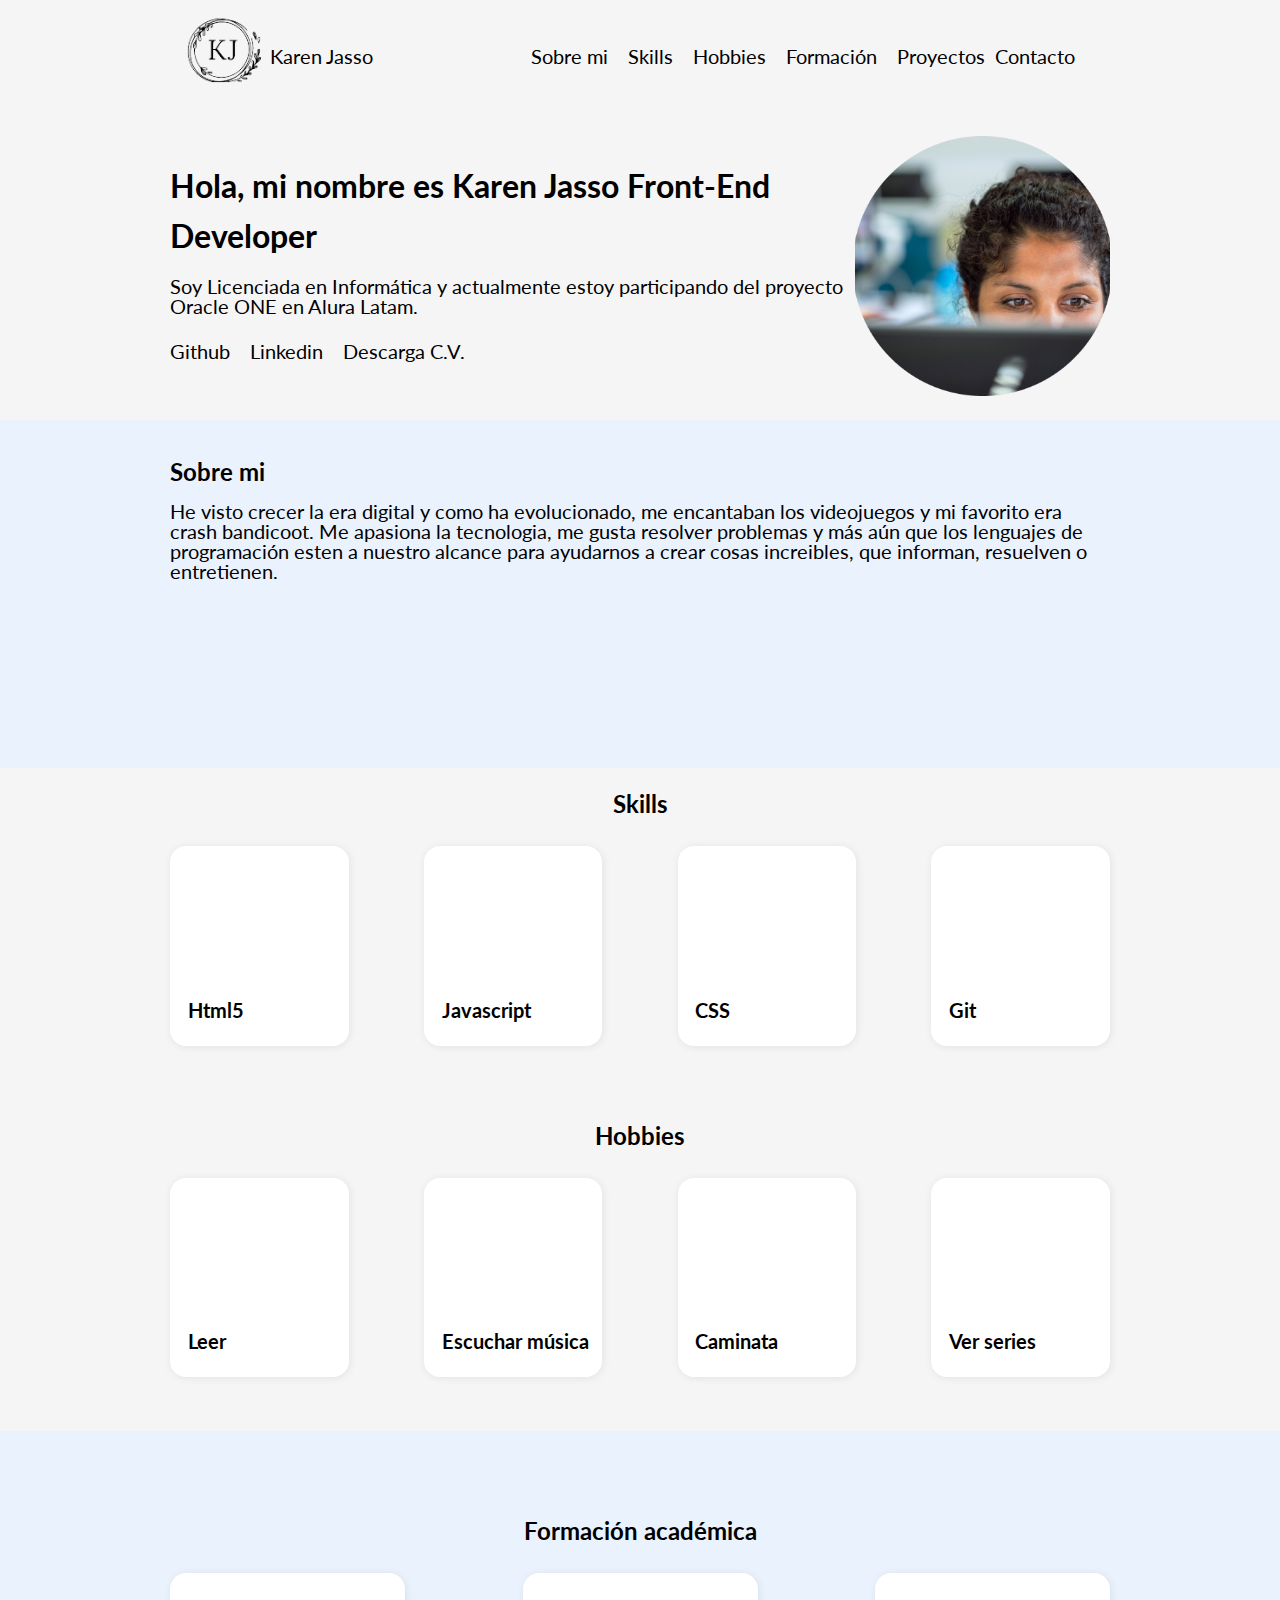
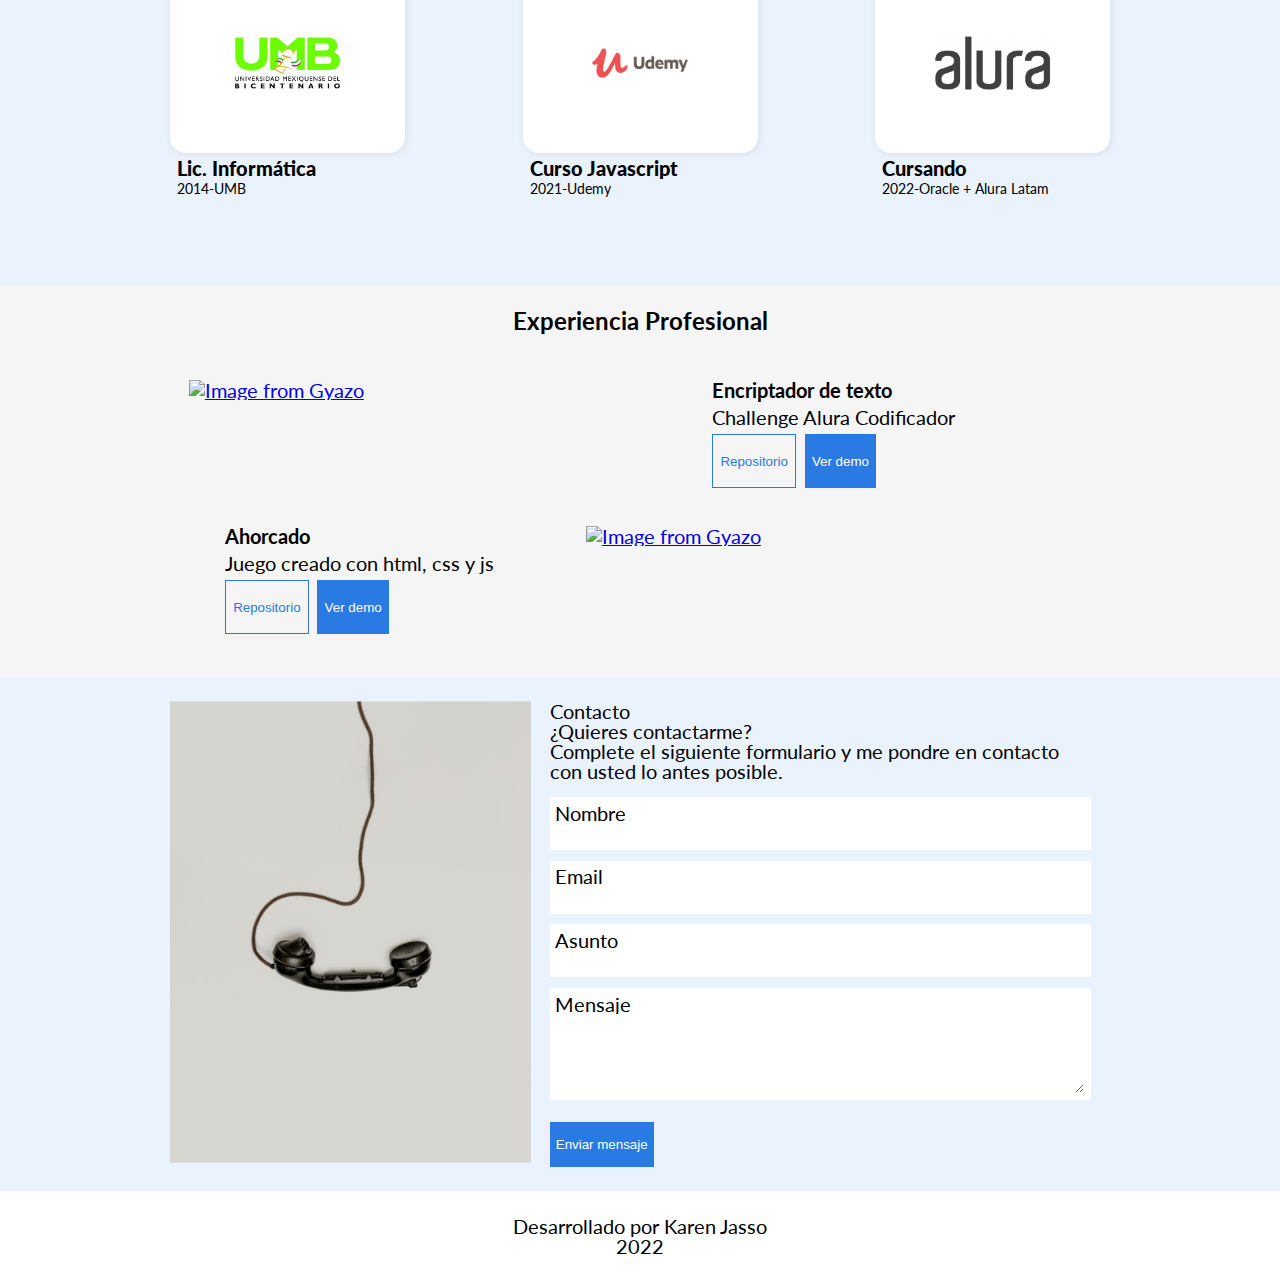
==== index.html @ 05b57086 "bug en menu responsive" ====
<!DOCTYPE html>
<html lang="en">
<head>
    <meta charset="UTF-8">
    <meta http-equiv="X-UA-Compatible" content="IE=edge">
    <meta name="viewport" content="width=device-width, initial-scale=1.0">
    <title>Portafolio Karen Jasso</title>
    <link href="./assets/css/reset.css" rel="stylesheet" />
    <link href="./assets/css/styles.css" rel="stylesheet" />
    <link href="./assets/css/header/header.css" rel="stylesheet" />
    <link href="./assets/css/header/header-nav.css" rel="stylesheet" />
    <link href="./assets/css/section-inicio/section-inicio.css" rel="stylesheet" />
    <link href="./assets/css/section-inicio/redesSociales.css" rel="stylesheet" />
    <link href="./assets/css/section-inicio/inicio-fotoPerfil.css" rel="stylesheet" />
    <link href="./assets/css/section-sobreMi/sobremi.css" rel="stylesheet" />
    <link href="./assets/css/section-skills/section-skills.css" rel="stylesheet" />
    <link href="./assets/css/section-skills/lista-skills.css" rel="stylesheet" />
    <link href="./assets/css/section-hobbies/section-hobbies.css" rel="stylesheet" />
    <link href="./assets/css/section-hobbies/lista-hobbies.css" rel="stylesheet" />
    <link href="./assets/css/section-formacion/section-formacion.css" rel="stylesheet" />
    <link href="./assets/css/section-formacion/lista-formaciones.css" rel="stylesheet" />
    <link href="./assets/css/section-proyectos/section-proyectos.css" rel="stylesheet" />
    <link href="./assets/css/section-proyectos/lista-proyectos.css" rel="stylesheet" />
    <link href="./assets/css/section-contacto/section-contacto.css" rel="stylesheet" />
    <link href="./assets/css/section-contacto/contacto-formulario.css" rel="stylesheet" />
    <link href="./assets/css/footer/footer.css" rel="stylesheet" />

    <link rel="preconnect" href="https://fonts.googleapis.com">
    <link rel="preconnect" href="https://fonts.gstatic.com" crossorigin>
    <link href="https://fonts.googleapis.com/css2?family=Lato:wght@300&display=swap" rel="stylesheet">
    <script src="https://kit.fontawesome.com/9824ba3b86.js" crossorigin="anonymous"></script>
</head>
<body>
    <header>
      <div class="section-header alineacion">
        <div class="grupo-logo">
          <div class="imagen-logo"></div>
          <h1>Karen Jasso</h1>
        </div>
        <button class="nav-toggle">
          <i class="fa-solid fa-bars"></i>
        </button>
        <nav class="nav-inicio">
            <ul class="ul-inicio">
                <li class="nav-inicio-li"><a class="enlaces" href="#sobre-mi">Sobre mi</a></li>
                <li class="nav-inicio-li"><a class="enlaces" href="#skills">Skills</a></li>
                <li class="nav-inicio-li"><a class="enlaces" href="#hobbies">Hobbies</a></li>
                <li class="nav-inicio-li"><a class="enlaces" href="#formacion">Formación</a></li>
                <li class="nav-inicio-li"><a class="enlaces" href="#proyectos">Proyectos</a></li>
                <li><a class="enlaces" href="#contacto">Contacto</a></li>     
            </ul>
        </nav>
      </div>
    </header>
    

    <main>
        <section class="section-inicio">
              <div id="inicio" class="alineacion">
               <div class="inicio-redes">
                  <h1 class="titulo-inicio">Hola, mi nombre es Karen Jasso Front-End Developer</h1>
                  <p>Soy Licenciada en Informática y actualmente estoy participando
                      del proyecto Oracle ONE en Alura Latam.
                  </p>
                  <ul class="lista-redes">
                    <li><a href="">Github</a>
                      <i class="fa-solid fa-square-arrow-up-right"></i>
                    </li>
                    <li><a href="">Linkedin</a>
                      <i class="fa-solid fa-square-arrow-up-right"></i>
                    </li>
                    <li><a href="">Descarga C.V.</a>
                      <i class="fa-solid fa-square-arrow-up-right"></i>
                    </li>
                  </ul>
               </div>
               <div class="foto-perfil"></div>
              </div>
        </section>
        

        <section class="section-sobremi">
          <div id="sobre-mi" class="alineacion">
              <h2 class="titulo-sobre__mi">Sobre mi</h2>
              <p>He visto crecer la era digital y como ha evolucionado, me encantaban los videojuegos y
              mi favorito era crash bandicoot. Me apasiona la tecnologia, me gusta resolver problemas
              y más aún que los lenguajes de programación esten a nuestro alcance para ayudarnos a crear 
              cosas increibles, que informan, resuelven o entretienen.
              </p>
          </div>
        </section>

        
          <section class="section-skills">
            <div id="skills" class="alineacion">
              <h2 class="titulo-skills">Skills</h2>
              <div class="lista-skills">
                    <div class="elementos-skills">
                      <i class="fa-brands fa-html5"></i>
                      <p>Html5</p> 
                    </div>
                    <div class="elementos-skills">
                      <i class="fa-brands fa-js-square"></i>
                      <p>Javascript</p> 
                    </div>
                    <div class="elementos-skills">
                      <i class="fa-brands fa-css3-alt"></i>
                      <p>CSS</p> 
                    </div>
                    <div class="elementos-skills">
                      <i class="fa-brands fa-git-alt"></i>
                      <p>Git</p> 
                    </div>
              </div>
            </div>
          </section>
        

        <section class="section-hobbies">
          <div id="hobbies" class="alineacion">
              <h2 class="titulo-hobbies">Hobbies</h2>
              <div class="lista-hobbies">
                    <div class="elementos-hobbies"> 
                      <i class="fa-solid fa-book-open-reader"></i>
                      <p>Leer</p> 
                    </div> 
                    <div class="elementos-hobbies"> 
                      <i class="fa-solid fa-headphones"></i>
                      <p>Escuchar música</p> 
                    </div> 
                    <div class="elementos-hobbies"> 
                      <i class="fa-solid fa-person-walking"></i>
                      <p>Caminata</p> 
                    </div> 
                    <div class="elementos-hobbies"> 
                      <i class="fa-solid fa-tv"></i>
                      <p>Ver series</p> 
                  </div> 
              </div>
          </div>
        </section>

        <section class="section-formacion">
            <div id="formacion" class="alineacion">
              <h2 class="titulo-formacion">Formación académica</h2>
                <div class="lista-formaciones">
                  <div class="contenedor-formaciones">
                    <div class="items-formaciones">
                      <img src="./assets/img/formaciones/umb.jpg" alt="escuela">
                    </div>
                    <div class="descripcion-formaciones">
                      <h4>Lic. Informática</h4>
                      <p>2014-UMB</p>
                    </div>
                  </div>
                  <div class="contenedor-formaciones">
                    <div class="items-formaciones">
                      <img src="./assets/img/formaciones/udemy.png" alt="curso">
                    </div>
                    <div class="descripcion-formaciones">
                      <h4>Curso Javascript</h4>
                      <p>2021-Udemy</p>
                    </div>
                  </div>
                  <div class="contenedor-formaciones">
                    <div class="items-formaciones">
                      <img src="./assets/img/formaciones/alura.png" alt="alura">
                    </div> 
                    <div class="descripcion-formaciones">
                      <h4>Cursando </h4>
                      <p>2022-Oracle + Alura Latam</p>
                    </div> 
                  </div>
                </div>
        </section>

      <section class="section-proyectos"> 
        <div id="proyectos" class="alineacion">
          <h2 class="titulo-proyectos">Experiencia Profesional</h2>
          <div class="lista-proyectos">
            <div class="proyecto">
              <a href="https://gyazo.com/aa26235454ebdd24e34de3d1b3062189"><img src="https://i.gyazo.com/aa26235454ebdd24e34de3d1b3062189.gif" alt="Image from Gyazo"/></a>
            </div>
            <div class="proyecto-informacion">
              <h4>Encriptador de texto</h4>
              <p>Challenge Alura Codificador</p>
              <div class="buttons-proyecto">
                <a href="https://github.com/akaren29/encriptador" target="_blank"><button id="repositorio">Repositorio</button> </a>
                <a href="https://akaren29.github.io/encriptador/" target="_blank"><button id="demo">Ver demo</button> </a>
              </div>
            </div>
          </div>
          <div class="lista-proyectos proyecto-2">
            <div class="proyecto">
              <a href="https://gyazo.com/a09843b9b20542a6fd3fcd8ba8fe5a71"><img src="https://i.gyazo.com/a09843b9b20542a6fd3fcd8ba8fe5a71.gif" alt="Image from Gyazo"/></a>
            </div>
            <div class="proyecto-informacion proyecto-informacion-2">
              <h4>Ahorcado</h4>
              <p>Juego creado con html, css y js</p>
              <div class="buttons-proyecto">
                <a href="https://github.com/akaren29/ahorcado" target="_blank"><button id="repositorio">Repositorio</button> </a>
                <a href="https://akaren29.github.io/ahorcado/" target="_blank"><button id="demo">Ver demo</button> </a>
              </div>
            </div>
          </div>
        </div>
      </section>
      
      <section class="section-contacto"> 
        <div id="contacto" class="alineacion">
          <div class="contacto-imagen">
            <img src="./assets/img/contacto.png" alt="imagen-contacto">
          </div>
          <div class="contacto-info">
            <h2 class="titulo-secundario">Contacto</h2>
            <p>¿Quieres contactarme?</p>
            <p>Complete el siguiente formulario y me pondre en contacto con usted lo antes posible.</p>
            <form action="">
              <div class="form-inputs">
                <label for="nombre">Nombre</label>
                <input type="text" id="nombre" class="input-padron" required>
              </div>
              
              <div class="form-inputs">
                <label for="email">Email</label>
                <input type="email" id="email" class="input-padron" required>
              </div>

              <div class="form-inputs">
                <label for="asunto">Asunto</label>
              <input type="text" id="asunto" class="input-padron" required>
              </div>

              <div class="form-inputs">
                <label for="mensaje">Mensaje</label>
              <textarea cols="65" rows="5" id="mensaje" class="input-padron" required></textarea>
              </div>

              <input type="submit" value="Enviar mensaje" class="btn-enviar">
            </form>
          </div>
        </div>
      </section>
    </main>

    <footer>
        <p>Desarrollado por Karen Jasso</p>
        <p>2022</p>
    </footer>
    <script src="script.js"></script>
</body>
</html>
---- assets/css/styles.css ----
body {
  font-family: "Lato", sans-serif;
  font-size: 20px;
}

/*tamaño de layout*/

.alineacion {
  max-width: 940px;
  margin: 0 auto;
  padding: 24px;
}

/*Media tablet*/

@media (max-width: 768px) {
  .alineacion {
    width: auto;
    padding: 30px;
  }
}

/*Media Mobile*/
@media only screen and (min-device-width: 320px) and (max-device-width: 480px) {
  .alineacion {
    padding: 15px;
  }
}
---- assets/css/header/header.css ----
header {
  background: #f5f5f5;
}

.section-header {
  align-items: center;
  background: #f5f5f5;
  display: flex;
  height: 64px;
  justify-content: space-between;
  margin: 0 auto;
}

.grupo-logo {
  width: 25%;
  display: flex;
  align-items: center;
}

.imagen-logo {
  background: url("../../img/logo.png") no-repeat center / cover;
  margin-left: 6%;
  height: 80px;
  width: 86px;
}

@media (max-width: 768px) {
  .section-header {
    width: auto;
    padding: 20px;
  }
  .grupo-logo {
    width: 30%;
  }
}

@media only screen and (min-device-width: 320px) and (max-device-width: 480px) {
  .section-header {
    padding: 20px;
  }
  .grupo-logo {
    width: 37%;
  }
  .imagen-logo {
    width: 100px;
    height: 51px;
    margin-left: 2%;
  }
  .section-header h1 {
    margin-left: 5%;
  }
}
---- assets/css/header/header-nav.css ----
.nav-inicio {
  display: flex;
}
.nav-toggle {
  background: none;
  border: none;
  cursor: pointer;
  font-size: 25px;
  display: none;
}
.ul-inicio {
  display: flex;
  margin-right: 35px;
}
.nav-inicio a {
  text-decoration: none;
  color: black;
}
.nav-inicio-li {
  margin: 0 10px;
}

@media (max-width: 768px) {
  .ul-inicio {
    flex-direction: column;
    align-items: center;
    background-color: #f5f5f5;
    position: fixed;
    top: 100px;
    width: 100%;
    height: calc(100% - 60px);
    overflow-y: auto;
    left: 100%;
    transition: left 0.3s;
    z-index: 1000;
  }

  .nav-toggle {
    display: block;
    margin-left: 53%;
  }
  .nav-inicio-li {
    padding: 20px 0;
  }
  .nav-menu_visible {
    left: 0;
  }
}
---- assets/css/section-inicio/section-inicio.css ----
.section-inicio,
#inicio {
  background: #f5f5f5;
}

#inicio {
  display: flex;
  align-items: center;
  justify-content: space-around;
}

.titulo-inicio {
  margin: 15px 0;
  line-height: 50px;
  font-size: 2rem;
}

#inicio h1 {
  font-size: 2rem;
  font-weight: bold;
}

#inicio > p {
  margin: 25px 0;
  font-size: 22px;
}

@media (max-width: 768px) {
  #inicio .titulo-inicio {
    font-size: 26px;
  }
}

@media only screen and (min-device-width: 320px) and (max-device-width: 480px) {
  #inicio {
    flex-direction: column-reverse;
    align-items: flex-start;
  }
  #inicio h1 {
    font-size: 1rem;
    line-height: 26px;
  }
}
---- assets/css/section-inicio/redesSociales.css ----
.lista-redes {
  display: flex;
  margin: 25px 0;
}

.lista-redes li:first-child {
  margin-left: 0;
}
.lista-redes li {
  margin-left: 20px;
}
.lista-redes li a {
  text-decoration: none;
  color: black;
}

@media only screen and (min-device-width: 320px) and (max-device-width: 480px) {
  #inicio ul li {
    display: flex;
    justify-content: center;
    margin-left: 3px;
  }
}
---- assets/css/section-inicio/inicio-fotoPerfil.css ----
.foto-perfil {
  background: url("../../img/foto-perfil.png") no-repeat center / cover;
  width: 345px;
  height: 260px;
}

@media (max-width: 768px) {
  .foto-perfil {
    width: 39%;
    height: 12vh;
  }
}

@media only screen and (min-device-width: 320px) and (max-device-width: 480px) {
  .foto-perfil {
    width: 98px;
    height: 98px;
  }
}
---- assets/css/section-sobreMi/sobremi.css ----
.section-sobremi {
  background-color: #eaf2fd;
}

#sobre-mi {
  height: 300px;
}

.titulo-sobre__mi {
  font-weight: bold;
  font-size: 1.5rem;
  line-height: 38px;
  margin: 1% 0;
}

@media only screen and (min-device-width: 320px) and (max-device-width: 480px) {
  .lista-redes {
    margin: 25px 0;
    display: flex;
    font-size: 0.7rem;
  }
}
---- assets/css/section-skills/section-skills.css ----
.section-skills {
  background: #f5f5f5;
}

.titulo-skills {
  text-align: center;
  font-weight: bold;
  font-size: 1.5rem;
}
---- assets/css/section-skills/lista-skills.css ----
.lista-skills {
  display: flex;
  justify-content: space-between;
  flex-wrap: wrap;
  padding: 30px 0 30px 0;
}

.elementos-skills {
  padding: 2%;
  width: 15%;
  height: 18vh;
  background-color: white;
  position: relative;
  display: flex;
  border-radius: 16px;
  box-shadow: 1px 1px 8px 0px rgb(0 0 0 / 8%);
}

.elementos-skills > i {
  font-size: 40px;
  color: #2a7ae4;
  position: absolute;
  top: 45%;
  left: 10%;
}

.elementos-skills > p {
  font-weight: bold;
  position: absolute;
  top: 70%;
  left: 10%;
  margin-top: 14px;
}

@media (max-width: 768px) {
  .lista-skills {
    width: auto;
  }
  .elementos-skills {
    height: 13vh;
  }
}

@media only screen and (min-device-width: 320px) and (max-device-width: 480px) {
  .lista-skills {
    justify-content: space-around;
  }
  .elementos-skills {
    width: 40%;
    margin-bottom: 6%;
  }
}
---- assets/css/section-hobbies/section-hobbies.css ----
.section-hobbies {
  background: #f5f5f5;
}

.titulo-hobbies {
  text-align: center;
  font-weight: bold;
  font-size: 1.5rem;
}
---- assets/css/section-hobbies/lista-hobbies.css ----
.lista-hobbies {
  display: flex;
  justify-content: space-between;
  flex-wrap: wrap;
  padding: 30px 0 30px 0;
}

.elementos-hobbies {
  padding: 2%;
  width: 15%;
  height: 18vh;
  background-color: white;
  position: relative;
  display: flex;
  border-radius: 16px;
  box-shadow: 1px 1px 8px 0px rgb(0 0 0 / 8%);
}

.elementos-hobbies > i {
  font-size: 40px;
  color: #2a7ae4;
  position: absolute;
  top: 45%;
  left: 10%;
}

.elementos-hobbies > p {
  font-weight: bold;
  position: absolute;
  top: 70%;
  left: 10%;
  margin-top: 14px;
}

@media (max-width: 768px) {
  .lista-hobbies {
    width: auto;
  }
  .elementos-hobbies {
    height: 13vh;
  }
}

@media only screen and (min-device-width: 320px) and (max-device-width: 480px) {
  .lista-hobbies {
    justify-content: space-around;
  }
  .elementos-hobbies {
    width: 40%;
    margin-bottom: 6%;
  }
}
---- assets/css/section-formacion/section-formacion.css ----
.section-formacion {
  background-color: #eaf2fd;
  padding: 64px 0;
}

#formacion {
  height: auto;
}

.titulo-formacion {
  text-align: center;
  font-weight: bold;
  font-size: 1.5rem;
}
---- assets/css/section-formacion/lista-formaciones.css ----
.lista-formaciones {
  display: flex;
  justify-content: space-between;
  flex-wrap: wrap;
  padding: 30px 0 0 0;
}

.contenedor-formaciones {
  width: 25%;
  height: auto;
}

.items-formaciones {
  display: flex;
  width: 100%;
  height: 20vh;
  background-color: white;
  border-radius: 16px;
  box-shadow: 1px 1px 8px 0px rgb(0 0 0 / 8%);
}

.items-formaciones > img {
  width: 50%;
  margin: 0 auto;
  object-fit: contain;
  top: 50%;
}

.descripcion-formaciones {
  margin-left: 3%;
}

.descripcion-formaciones h4 {
  font-weight: 900;
  margin-top: 2%;
}

.descripcion-formaciones p {
  font-size: 0.9rem;
  margin-top: 2%;
}

@media (max-width: 768px) {
  .lista-formaciones,
  .descripcion-formaciones {
    width: auto;
  }

  .items-formaciones {
    height: 13vh;
  }
}

@media only screen and (min-device-width: 320px) and (max-device-width: 480px) {
  .lista-formaciones {
    justify-content: center;
    padding: 0 2%;
  }
  .contenedor-formaciones {
    width: 100%;
    margin-top: 7%;
  }
}
---- assets/css/section-proyectos/section-proyectos.css ----
.section-proyectos {
  background: #f5f5f5;
}

.titulo-proyectos {
  font-weight: bold;
  font-size: 1.5rem;
  margin-bottom: 3%;
  text-align: center;
}
---- assets/css/section-proyectos/lista-proyectos.css ----
.lista-proyectos {
  display: flex;
  flex-wrap: wrap;
  padding: 2%;
}

.proyecto {
  width: 56%;
}

.proyecto a > img {
  width: 100%;
}

.proyecto-informacion {
  width: 40%;
  display: flex;
  flex-direction: column;
  justify-content: center;
  margin-left: 2%;
}
.proyecto-informacion h4 {
  font-weight: bold;
}
.proyecto-informacion p {
  margin: 2% 0;
}

.proyecto-informacion button {
  display: inline;
  padding: 2%;
  width: auto;
  height: 6vh;
  color: white;
  background-color: #2a7ae4;
  border: none;
  cursor: pointer;
}
.proyecto-informacion a {
  text-decoration: none;
}
.proyecto-informacion #repositorio {
  margin-right: 1%;
  color: #2a7ae4;
  border: 1px solid #2a7ae4;
  background-color: #f5f5f5;
}
.proyecto-2 {
  flex-direction: row-reverse;
}

@media (max-width: 768px) {
  .proyecto {
    width: 100%;
  }
  .proyecto-informacion {
    margin: 2% 0;
  }
  .buttons-proyecto {
    margin-top: 2%;
  }
  .buttons-proyecto button {
    height: auto;
    width: 40%;
  }
  .buttons-proyecto #repositorio {
    margin-right: 3%;
    height: auto;
  }
  .proyecto-informacion-2 {
    margin-right: 60%;
  }
}

@media only screen and (min-device-width: 320px) and (max-device-width: 480px) {
  .lista-proyectos {
    margin-bottom: 2%;
  }
  .proyecto-informacion {
    width: 80%;
  }
  .buttons-proyecto {
    width: 100%;
  }
  .buttons-proyecto button {
    width: auto;
  }
  .proyecto-informacion-2 {
    margin-right: 18%;
  }
}
---- assets/css/section-contacto/section-contacto.css ----
.section-contacto {
  background-color: #eaf2fd;
}

#contacto {
  display: flex;
}

.contacto-imagen {
  width: 40%;
}

.contacto-imagen img {
  width: 100%;
  height: auto;
}

@media (max-width: 768px) {
  .contacto-imagen {
    display: none;
  }
}
---- assets/css/section-contacto/contacto-formulario.css ----
.contacto-info {
  width: 60%;
  padding: 0 2%;
}
form {
  margin-top: 3%;
}
.form-inputs {
  background-color: #ffffff;
  margin-bottom: 2%;
  padding: 1%;
}
form label {
  display: block;
}
form input {
  border: none;
  width: 100%;
}
.form-inputs textarea {
  width: 99%;
  border: none;
}

.btn-enviar {
  width: auto;
  height: 5vh;
  background-color: #2a7ae4;
  color: white;
  margin-top: 2%;
}

@media (max-width: 768px) {
  .contacto-info {
    width: 100%;
  }

  .btn-enviar {
    height: 3vh;
  }
}
---- assets/css/footer/footer.css ----
footer {
  text-align: center;
  padding: 2%;
}
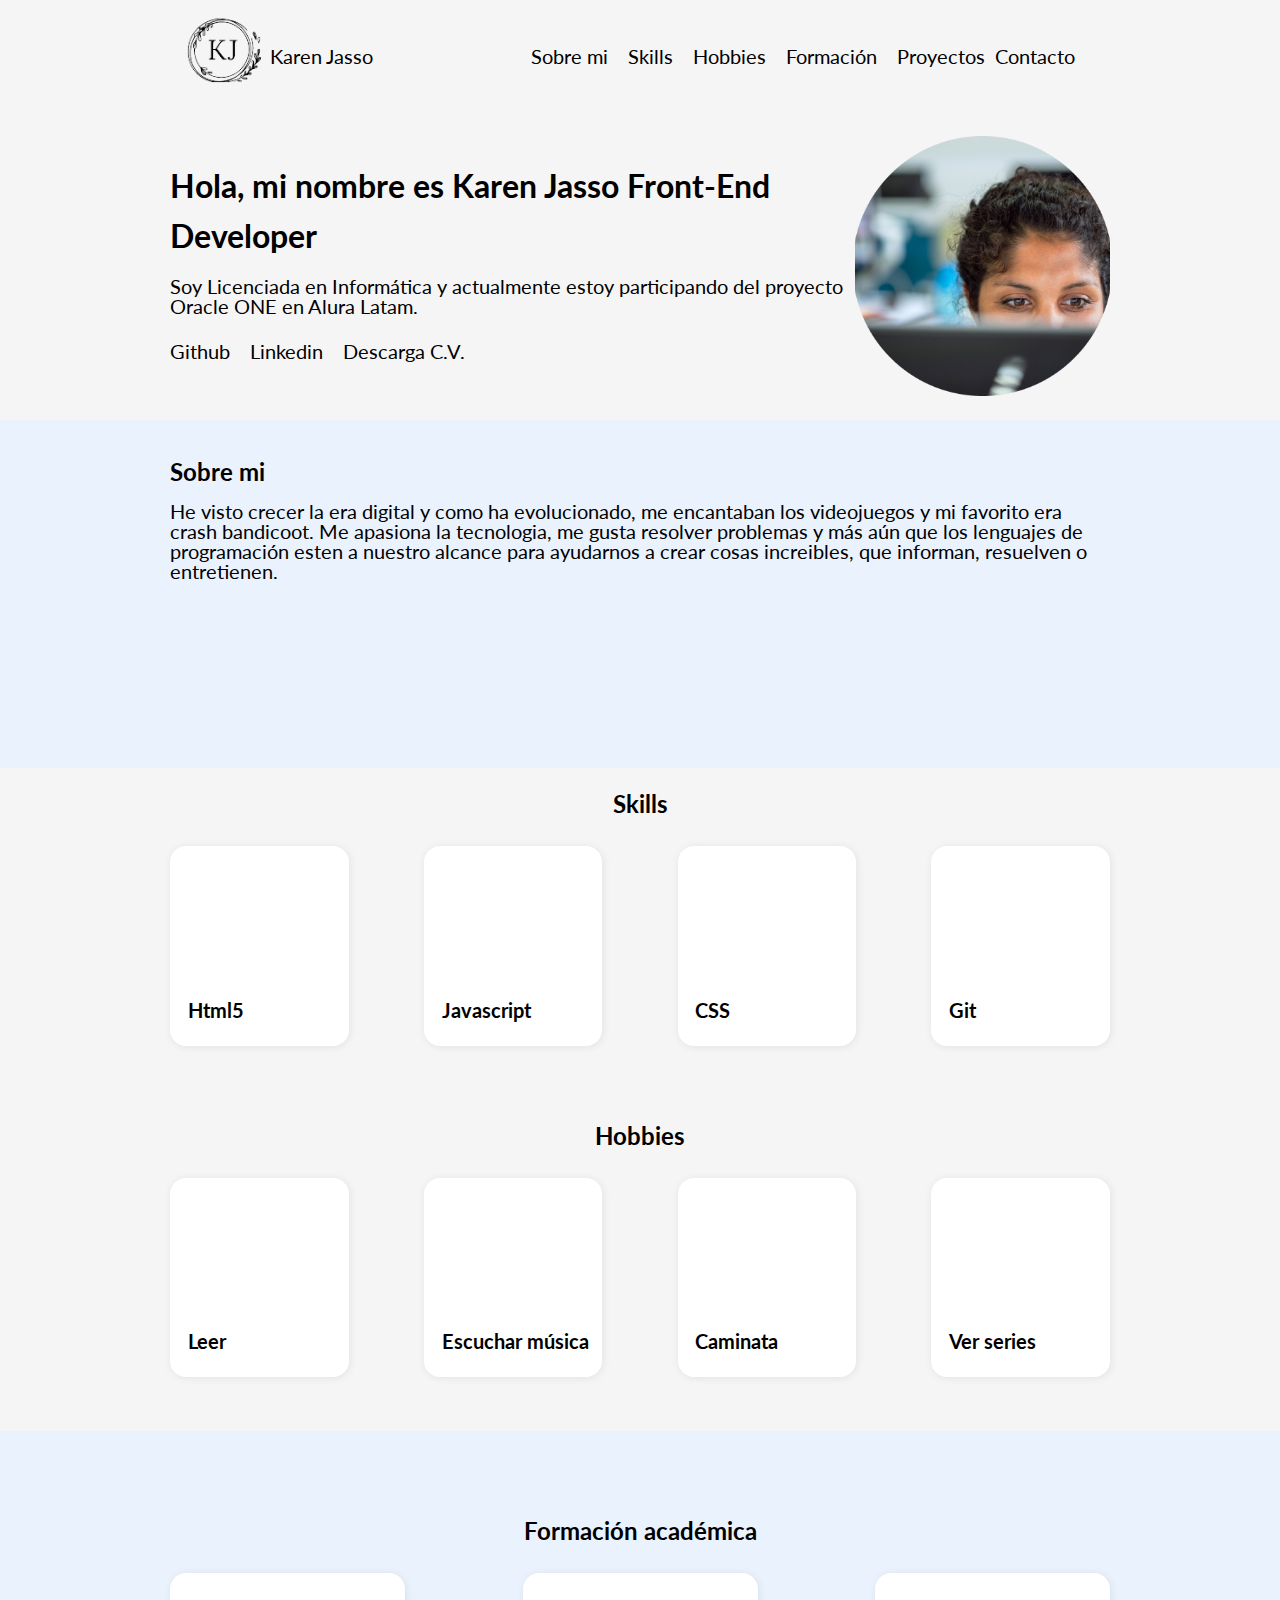
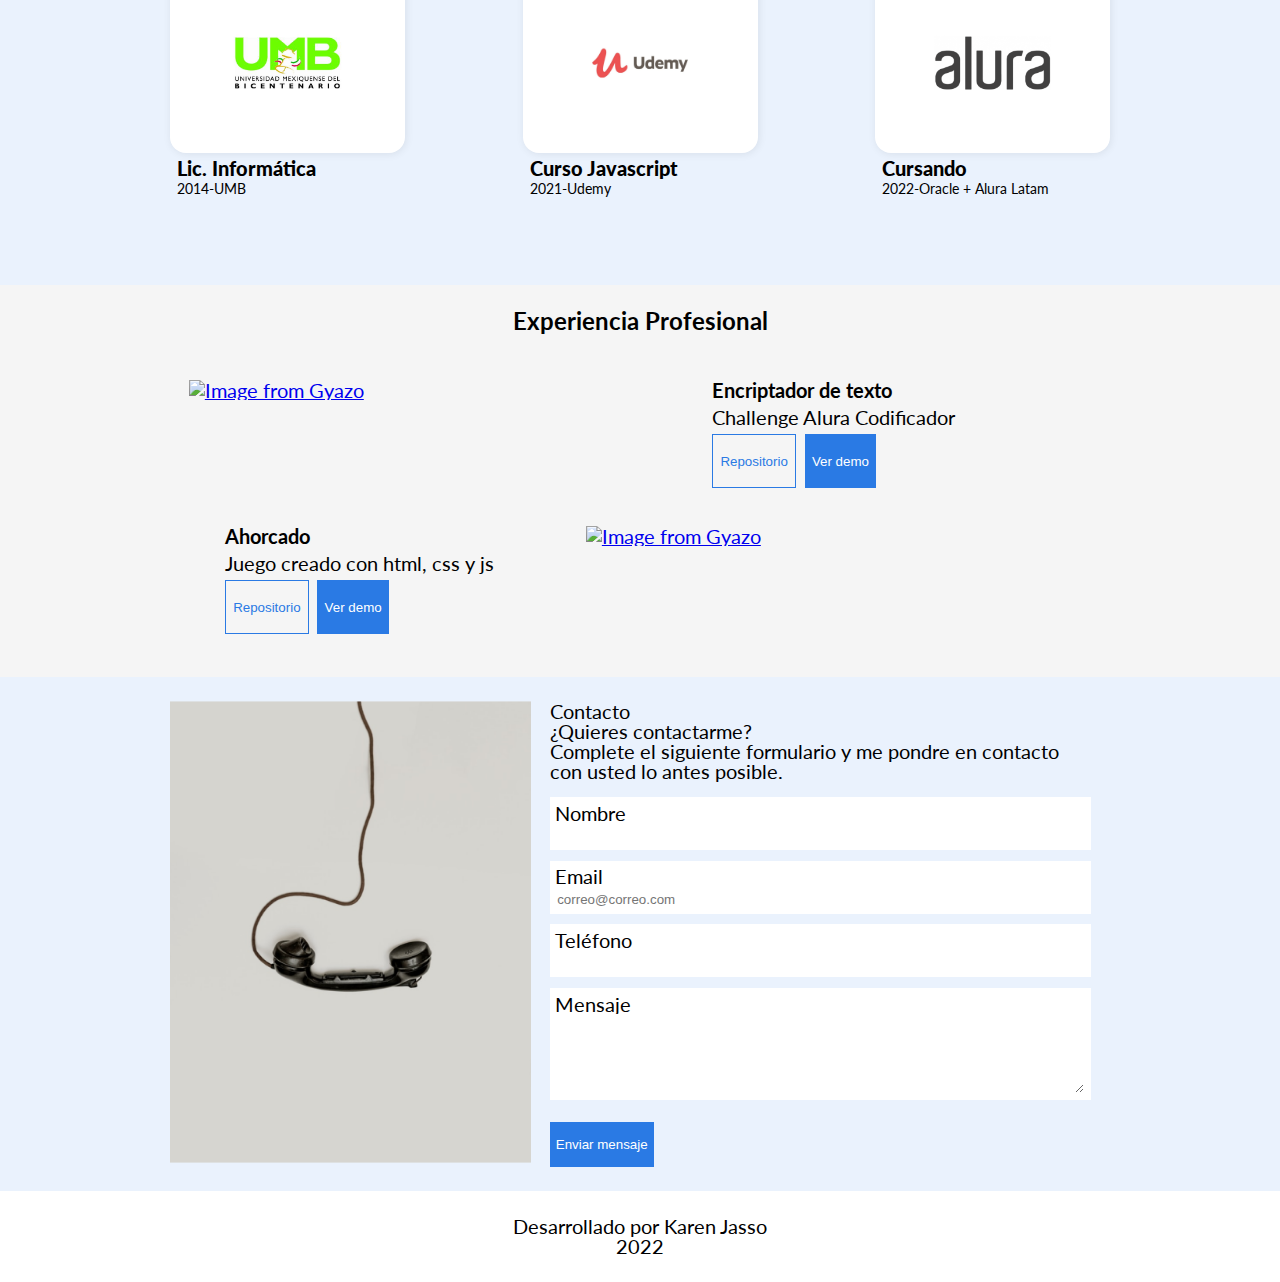
==== commit 9eb258d7: "añadiendo validaciones de formulario" ====
--- a/index.html
+++ b/index.html
@@ -23,6 +23,7 @@
     <link href="./assets/css/section-proyectos/lista-proyectos.css" rel="stylesheet" />
     <link href="./assets/css/section-contacto/section-contacto.css" rel="stylesheet" />
     <link href="./assets/css/section-contacto/contacto-formulario.css" rel="stylesheet" />
+    <link href="./assets/css/section-contacto/formulario.css" rel="stylesheet" />
     <link href="./assets/css/footer/footer.css" rel="stylesheet" />
 
     <link rel="preconnect" href="https://fonts.googleapis.com">
@@ -215,28 +216,54 @@
             <h2 class="titulo-secundario">Contacto</h2>
             <p>¿Quieres contactarme?</p>
             <p>Complete el siguiente formulario y me pondre en contacto con usted lo antes posible.</p>
-            <form action="">
-              <div class="form-inputs">
-                <label for="nombre">Nombre</label>
-                <input type="text" id="nombre" class="input-padron" required>
+            
+            <form  id="formulario" action="">
+              <!--Grupo:nombre-->
+              <div class="formulario__grupo form-inputs" id="grupo-nombre">
+                <label for="nombre" class="formulario__label">Nombre</label>
+                <div class="formulario__grupo-input">
+                  <input type="text" id="nombre" name="nombre" class="input-padron formulario__input">
+                  <i class="formulario__validacion-estado fas fa-times-circle"></i>
+                </div>
+                <p class="formulario__input-error">El nombre no debe estar en blanco y contener un máximo de 50 caracteres.</p>
+              </div>
+              <!--Grupo:email-->
+              <div class="formulario__grupo form-inputs" id="grupo-email">
+                <label for="email" class="formulario__label">Email</label>
+                <div class="formulario__grupo-input">
+                  <input type="email" id="email" name="email" class="input-padron formulario__input" placeholder="correo@correo.com">
+                  <i class="formulario__validacion-estado fas fa-times-circle"></i>
+                </div>
+                <p class="formulario__input-error">El campo e-mail no debe estar vacio y contener el formato e-mail.</p>
+              </div>
+              <!--Grupo:telefono-->
+              <div class="formulario__grupo form-inputs" id="grupo-telefono">
+                <label for="telefono" class="formulario__label">Teléfono</label>
+                <div class="formulario__grupo-input">
+                  <input type="text" id="telefono" name="telefono" class="input-padron formulario__input">
+                  <i class="formulario__validacion-estado fas fa-times-circle"></i>
+                </div>
+                <p class="formulario__input-error">El campo teléfono no debe contener letras, simbolos o caracteres especiales.</p>
+              </div>
+              <!--Grupo:mensaje-->
+              <div class="formulario__grupo form-inputs" id="grupo-mensaje">
+                <label for="mensaje" class="formulario__label">Mensaje</label>
+                <div class="formulario__grupo-input">
+                  <textarea cols="65" rows="5" id="mensaje" name="mensaje" class="input-padron"></textarea>
+                  <i class="formulario__validacion-estado fas fa-times-circle"></i>
+                </div>
+                <p class="formulario__input-error">El campo mensaje no debe estar vacio.</p>
+              </div>
+
+              <div class="formulario__mensaje" id="formulario__mensaje">
+                <p><i class="fas fa-exclamation-triangle"></i>Por favor rellena el formulario.</p>
+              </div>
+
+              <div class="formulario__grupo formulario__grupo-btn-enviar">
+                <input type="submit" value="Enviar mensaje" class="formulario__btn btn-enviar">
+                <p class="formulario__mensaje-exito" id="formulario__mensaje-exito">Formulario enviado exitosamente.</p>
               </div>
               
-              <div class="form-inputs">
-                <label for="email">Email</label>
-                <input type="email" id="email" class="input-padron" required>
-              </div>
-
-              <div class="form-inputs">
-                <label for="asunto">Asunto</label>
-              <input type="text" id="asunto" class="input-padron" required>
-              </div>
-
-              <div class="form-inputs">
-                <label for="mensaje">Mensaje</label>
-              <textarea cols="65" rows="5" id="mensaje" class="input-padron" required></textarea>
-              </div>
-
-              <input type="submit" value="Enviar mensaje" class="btn-enviar">
             </form>
           </div>
         </div>
@@ -247,6 +274,7 @@
         <p>Desarrollado por Karen Jasso</p>
         <p>2022</p>
     </footer>
-    <script src="script.js"></script>
+    <script src="./js/script.js"></script>
+    <script src="./js/formulario.js"></script>
 </body>
 </html>--- a/assets/css/header/header.css
+++ b/assets/css/header/header.css
@@ -43,7 +43,7 @@
   }
   .imagen-logo {
     width: 100px;
-    height: 51px;
+    height: 60px;
     margin-left: 2%;
   }
   .section-header h1 {
--- a/assets/css/section-inicio/redesSociales.css
+++ b/assets/css/section-inicio/redesSociales.css
@@ -20,4 +20,11 @@
     justify-content: center;
     margin-left: 3px;
   }
+  .lista-redes {
+    width: 100%;
+    justify-content: space-around;
+  }
+  .lista-redes li a {
+    font-size: 1.3em;
+  }
 }
--- a/assets/css/section-inicio/inicio-fotoPerfil.css
+++ b/assets/css/section-inicio/inicio-fotoPerfil.css
@@ -13,7 +13,7 @@
 
 @media only screen and (min-device-width: 320px) and (max-device-width: 480px) {
   .foto-perfil {
-    width: 98px;
-    height: 98px;
+    width: 120px;
+    height: 120px;
   }
 }
--- a/assets/css/section-skills/lista-skills.css
+++ b/assets/css/section-skills/lista-skills.css
@@ -49,4 +49,8 @@
     width: 40%;
     margin-bottom: 6%;
   }
+
+  .elementos-skills > p {
+    font-size: 0.9em;
+  }
 }
--- a/assets/css/section-hobbies/lista-hobbies.css
+++ b/assets/css/section-hobbies/lista-hobbies.css
@@ -49,4 +49,7 @@
     width: 40%;
     margin-bottom: 6%;
   }
+  .elementos-hobbies > p {
+    font-size: 0.9em;
+  }
 }
--- a/assets/css/section-proyectos/lista-proyectos.css
+++ b/assets/css/section-proyectos/lista-proyectos.css
@@ -65,7 +65,6 @@
   }
   .buttons-proyecto #repositorio {
     margin-right: 3%;
-    height: auto;
   }
   .proyecto-informacion-2 {
     margin-right: 60%;
@@ -84,6 +83,7 @@
   }
   .buttons-proyecto button {
     width: auto;
+    height: 3vh;
   }
   .proyecto-informacion-2 {
     margin-right: 18%;
--- a/assets/css/section-contacto/contacto-formulario.css
+++ b/assets/css/section-contacto/contacto-formulario.css
@@ -15,6 +15,7 @@
 }
 form input {
   border: none;
+  outline: none;
   width: 100%;
 }
 .form-inputs textarea {
--- a/assets/css/section-contacto/formulario.css
+++ b/assets/css/section-contacto/formulario.css
@@ -0,0 +1,56 @@
+#grupo-nombre {
+  position: relative;
+}
+.formulario__input-error {
+  display: none;
+}
+
+.formulario__input-error-activo {
+  display: block;
+}
+
+.formulario__validacion-estado {
+  position: absolute;
+  right: 10px;
+  bottom: 15px;
+  z-index: 100;
+  opacity: 0;
+}
+
+.formulario__mensaje {
+  background: #f66060;
+  padding: 7px 15px;
+  border-radius: 3px;
+  display: none;
+}
+
+.formulario__mensaje-activo {
+  display: block;
+}
+
+.formulario__mensaje-exito {
+  color: #669200;
+  font-weight: bold;
+  padding: 9px 0;
+  display: none;
+}
+
+.formulario__mensaje-exito-activo {
+  display: block;
+}
+
+.formulario__grupo-correcto .formulario__validacion-estado {
+  color: #1ed12d;
+  opacity: 1;
+}
+
+.formulario__grupo-incorrecto .formulario__label {
+  color: #bb2929;
+  outline: none;
+  opacity: 1;
+}
+
+.formulario__grupo-incorrecto .formulario__validacion-estado {
+  color: #bb2929;
+  opacity: 1;
+}
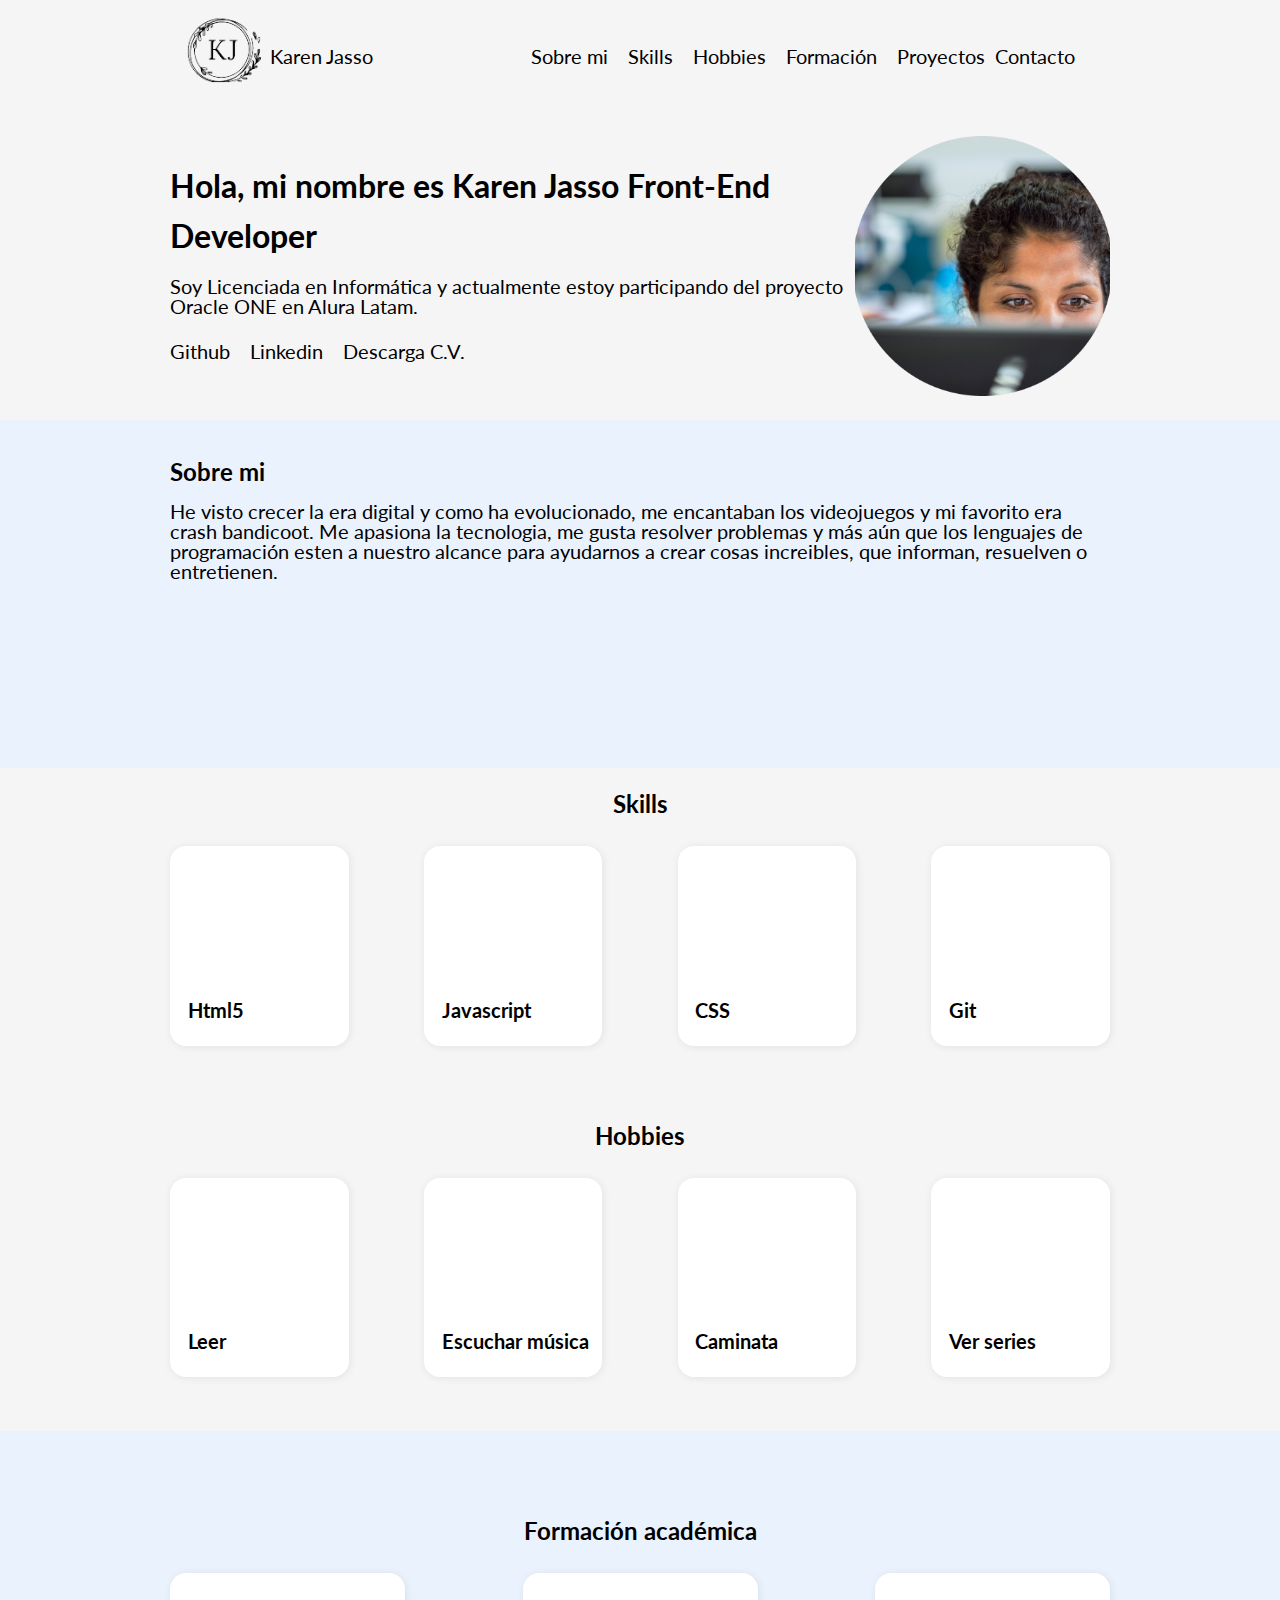
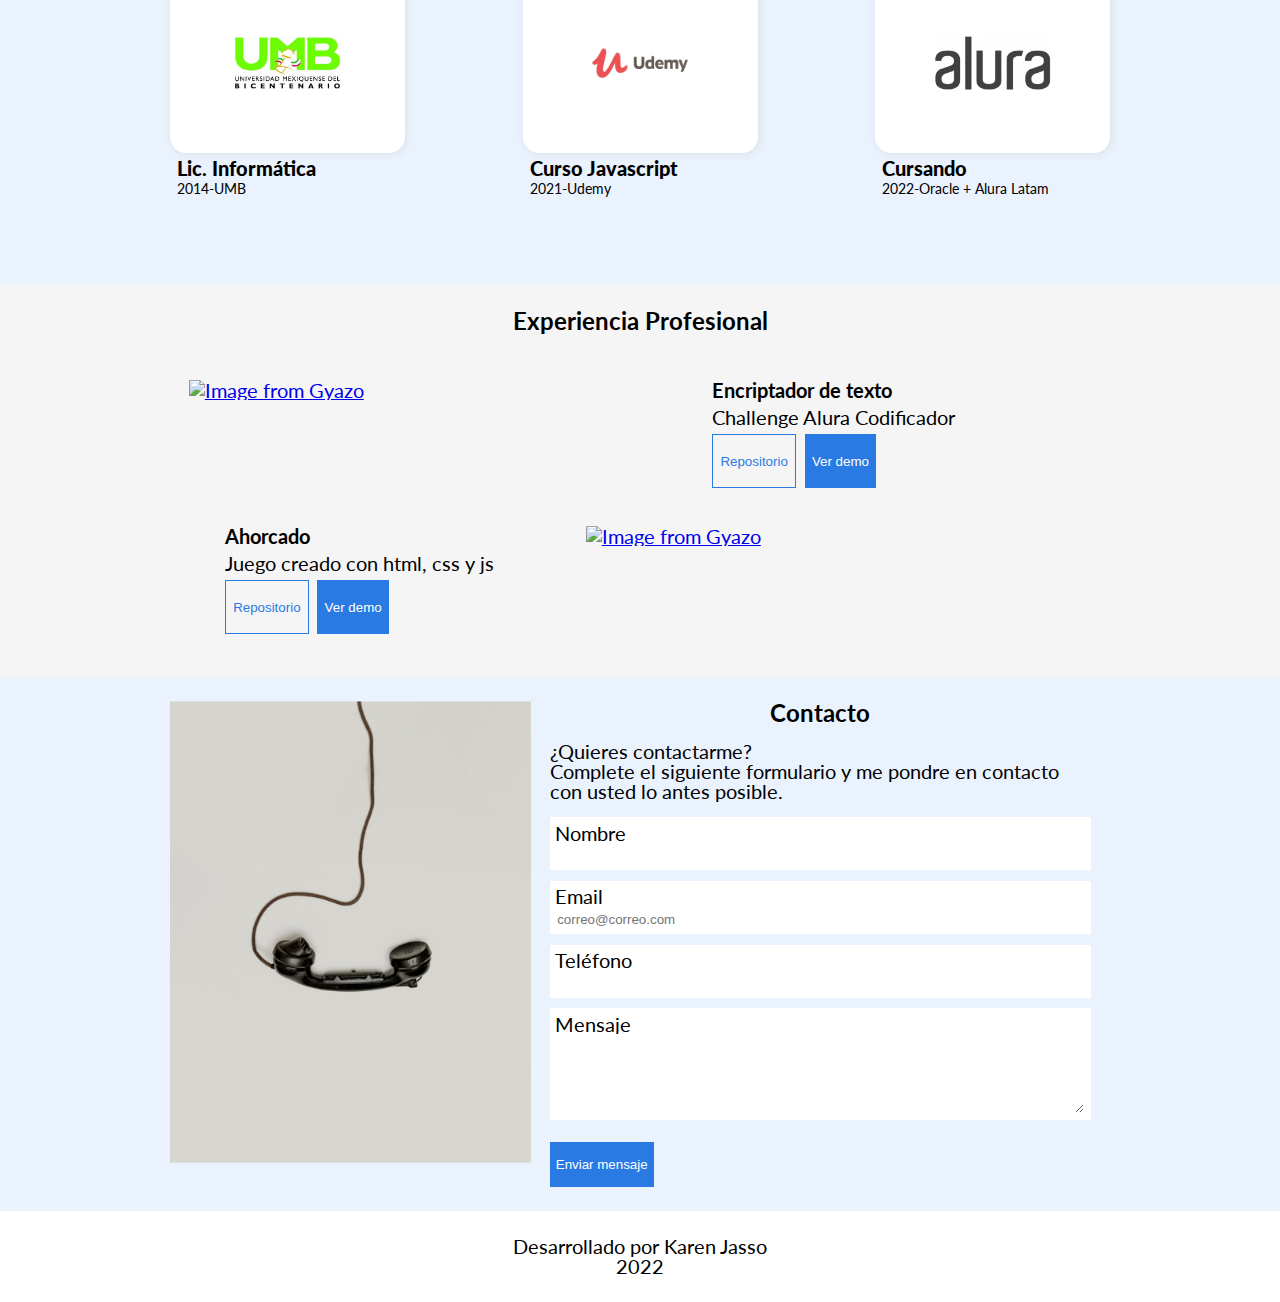
==== commit 101fa2b2: "cambios en detalles de visualización" ====
--- a/index.html
+++ b/index.html
@@ -213,7 +213,7 @@
             <img src="./assets/img/contacto.png" alt="imagen-contacto">
           </div>
           <div class="contacto-info">
-            <h2 class="titulo-secundario">Contacto</h2>
+            <h2 class="titulo-contacto">Contacto</h2>
             <p>¿Quieres contactarme?</p>
             <p>Complete el siguiente formulario y me pondre en contacto con usted lo antes posible.</p>
             
@@ -249,7 +249,7 @@
               <div class="formulario__grupo form-inputs" id="grupo-mensaje">
                 <label for="mensaje" class="formulario__label">Mensaje</label>
                 <div class="formulario__grupo-input">
-                  <textarea cols="65" rows="5" id="mensaje" name="mensaje" class="input-padron"></textarea>
+                  <textarea cols="65" rows="5" id="mensaje" name="mensaje" class="input-padron formulario__input" maxlength="300"></textarea>
                   <i class="formulario__validacion-estado fas fa-times-circle"></i>
                 </div>
                 <p class="formulario__input-error">El campo mensaje no debe estar vacio.</p>
--- a/assets/css/header/header.css
+++ b/assets/css/header/header.css
@@ -48,5 +48,6 @@
   }
   .section-header h1 {
     margin-left: 5%;
+    font-size: 1.09em;
   }
 }
--- a/assets/css/section-inicio/section-inicio.css
+++ b/assets/css/section-inicio/section-inicio.css
@@ -40,4 +40,8 @@
     font-size: 1rem;
     line-height: 26px;
   }
+
+  #inicio p {
+    font-size: 1.09em;
+  }
 }
--- a/assets/css/section-inicio/redesSociales.css
+++ b/assets/css/section-inicio/redesSociales.css
@@ -18,13 +18,18 @@
   #inicio ul li {
     display: flex;
     justify-content: center;
-    margin-left: 3px;
+    margin-left: 30px;
   }
+
+  #inicio ul li:first-child {
+    margin-left: 0;
+  }
+
   .lista-redes {
     width: 100%;
-    justify-content: space-around;
+    justify-content: flex-start;
   }
   .lista-redes li a {
-    font-size: 1.3em;
+    font-size: 1.5em;
   }
 }
--- a/assets/css/section-sobreMi/sobremi.css
+++ b/assets/css/section-sobreMi/sobremi.css
@@ -19,4 +19,7 @@
     display: flex;
     font-size: 0.7rem;
   }
+  #sobre-mi p {
+    font-size: 1.09em;
+  }
 }
--- a/assets/css/section-skills/lista-skills.css
+++ b/assets/css/section-skills/lista-skills.css
@@ -51,6 +51,6 @@
   }
 
   .elementos-skills > p {
-    font-size: 0.9em;
+    font-size: 1.09em;
   }
 }
--- a/assets/css/section-hobbies/lista-hobbies.css
+++ b/assets/css/section-hobbies/lista-hobbies.css
@@ -50,6 +50,6 @@
     margin-bottom: 6%;
   }
   .elementos-hobbies > p {
-    font-size: 0.9em;
+    font-size: 1.09em;
   }
 }
--- a/assets/css/section-formacion/lista-formaciones.css
+++ b/assets/css/section-formacion/lista-formaciones.css
@@ -47,7 +47,7 @@
   }
 
   .items-formaciones {
-    height: 13vh;
+    height: 15vh;
   }
 }
 
@@ -60,4 +60,12 @@
     width: 100%;
     margin-top: 7%;
   }
+
+  .descripcion-formaciones h4 {
+    font-size: 1.09em;
+  }
+
+  .descripcion-formaciones p {
+    font-size: 1.03rem;
+  }
 }
--- a/assets/css/section-proyectos/lista-proyectos.css
+++ b/assets/css/section-proyectos/lista-proyectos.css
@@ -20,7 +20,7 @@
   margin-left: 2%;
 }
 .proyecto-informacion h4 {
-  font-weight: bold;
+  font-weight: bolder;
 }
 .proyecto-informacion p {
   margin: 2% 0;
@@ -78,12 +78,18 @@
   .proyecto-informacion {
     width: 80%;
   }
+  .proyecto-informacion h4 {
+    font-size: 1.09em;
+  }
+  .proyecto-informacion p {
+    font-size: 1.09em;
+  }
   .buttons-proyecto {
     width: 100%;
   }
   .buttons-proyecto button {
     width: auto;
-    height: 3vh;
+    height: 4vh;
   }
   .proyecto-informacion-2 {
     margin-right: 18%;
--- a/assets/css/section-contacto/section-contacto.css
+++ b/assets/css/section-contacto/section-contacto.css
@@ -1,7 +1,12 @@
 .section-contacto {
   background-color: #eaf2fd;
 }
-
+.titulo-contacto {
+  font-weight: bold;
+  font-size: 1.5rem;
+  margin-bottom: 3%;
+  text-align: center;
+}
 #contacto {
   display: flex;
 }
@@ -18,5 +23,9 @@
 @media (max-width: 768px) {
   .contacto-imagen {
     display: none;
+    box-sizing: border-box;
+  }
+  .titulo-contacto {
+    text-align: start;
   }
 }
--- a/assets/css/section-contacto/contacto-formulario.css
+++ b/assets/css/section-contacto/contacto-formulario.css
@@ -35,8 +35,13 @@
   .contacto-info {
     width: 100%;
   }
-
+  .contacto-info p {
+    font-size: 1.09em;
+  }
   .btn-enviar {
-    height: 3vh;
+    height: 4vh;
+  }
+  form label {
+    font-size: 1.09em;
   }
 }
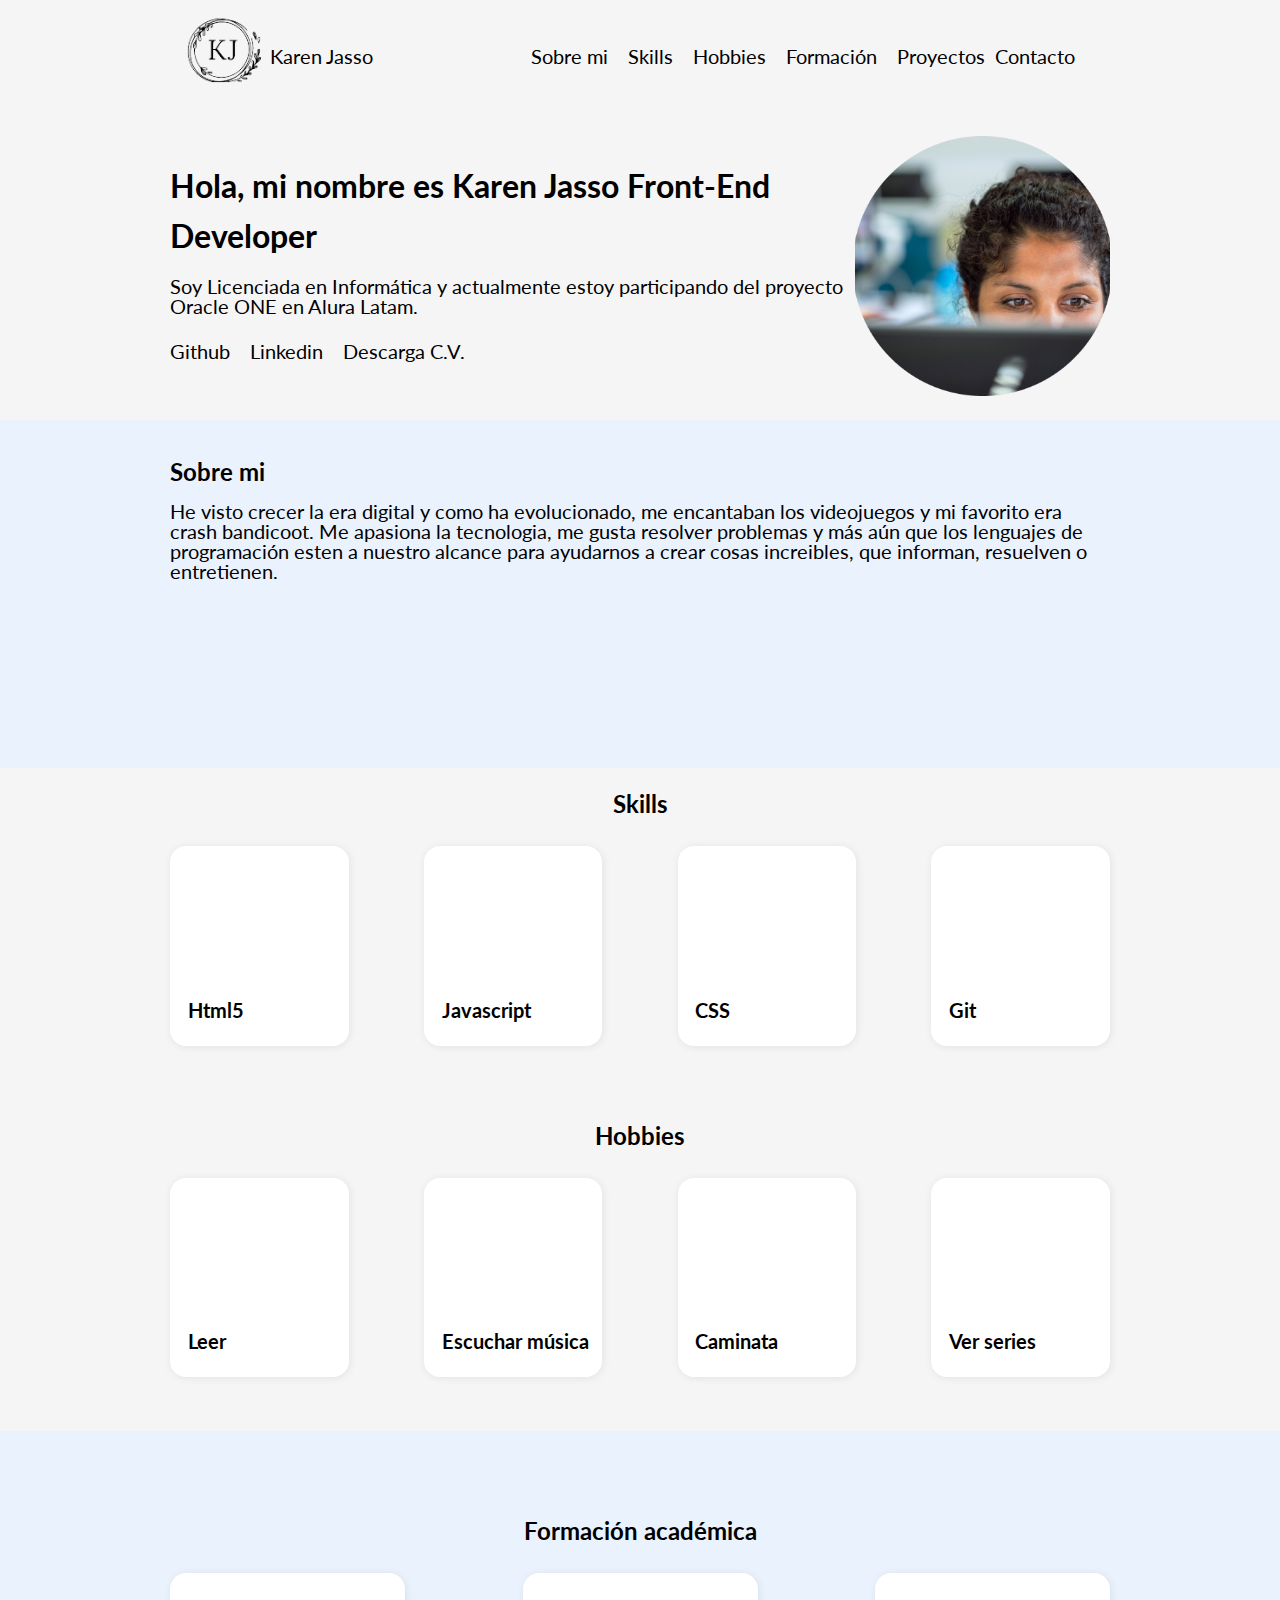
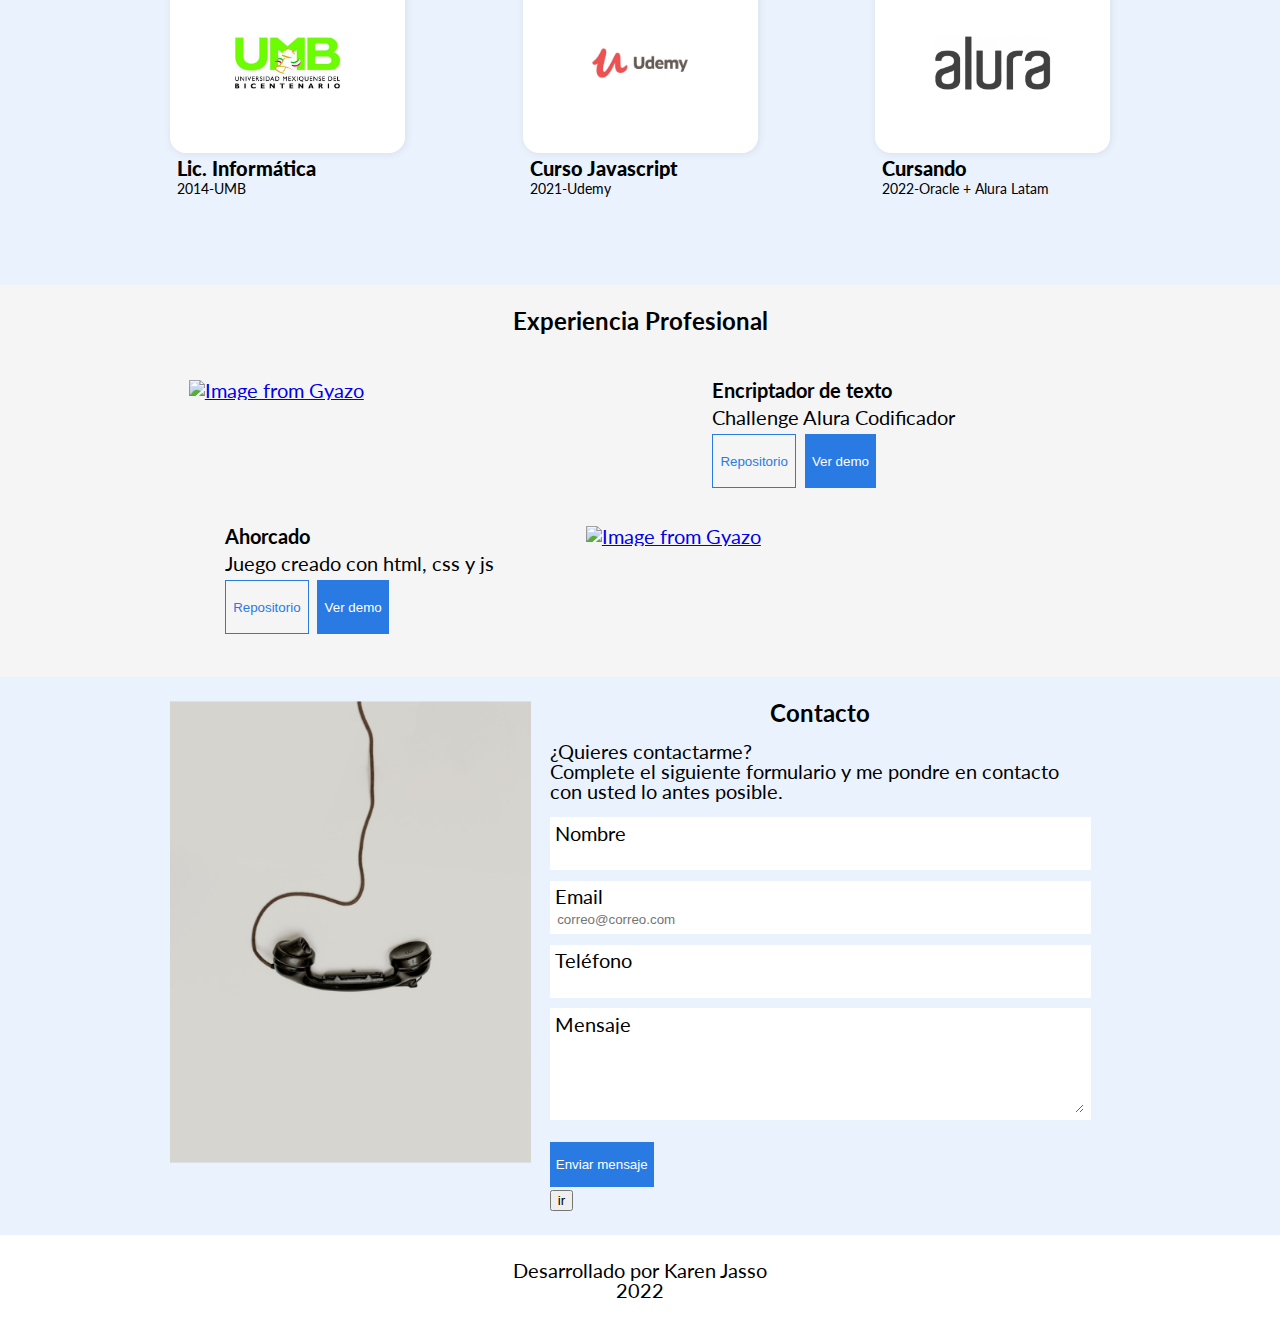
==== commit f76610aa: "agregando particles.js" ====
--- a/index.html
+++ b/index.html
@@ -58,6 +58,7 @@
     <main>
         <section class="section-inicio">
               <div id="inicio" class="alineacion">
+                <div id="particles-js"></div>
                <div class="inicio-redes">
                   <h1 class="titulo-inicio">Hola, mi nombre es Karen Jasso Front-End Developer</h1>
                   <p>Soy Licenciada en Informática y actualmente estoy participando
@@ -265,6 +266,8 @@
               </div>
               
             </form>
+
+            <button id="btn-ir_inicio">ir</button>
           </div>
         </div>
       </section>
@@ -276,5 +279,7 @@
     </footer>
     <script src="./js/script.js"></script>
     <script src="./js/formulario.js"></script>
+    <script src="https://cdn.jsdelivr.net/npm/particles.js@2.0.0/particles.min.js"></script>
+    <script src="./js/particulas.js"></script>
 </body>
 </html>--- a/assets/css/section-inicio/section-inicio.css
+++ b/assets/css/section-inicio/section-inicio.css
@@ -2,11 +2,16 @@
 #inicio {
   background: #f5f5f5;
 }
-
+/*.section-inicio {
+  position: relative;
+  z-index: 99;
+}*/
 #inicio {
   display: flex;
   align-items: center;
   justify-content: space-around;
+  position: relative;
+  z-index: 99;
 }
 
 .titulo-inicio {
@@ -23,6 +28,13 @@
 #inicio > p {
   margin: 25px 0;
   font-size: 22px;
+}
+
+#particles-js {
+  height: 50vh;
+  width: 100%;
+  position: absolute;
+  z-index: -1;
 }
 
 @media (max-width: 768px) {
@@ -44,4 +56,8 @@
   #inicio p {
     font-size: 1.09em;
   }
+  #particles-js {
+    height: 23vh;
+    width: 90%;
+  }
 }
--- a/assets/css/section-inicio/redesSociales.css
+++ b/assets/css/section-inicio/redesSociales.css
@@ -30,6 +30,6 @@
     justify-content: flex-start;
   }
   .lista-redes li a {
-    font-size: 1.5em;
+    font-size: 1.3em;
   }
 }
--- a/assets/css/section-skills/lista-skills.css
+++ b/assets/css/section-skills/lista-skills.css
@@ -51,6 +51,6 @@
   }
 
   .elementos-skills > p {
-    font-size: 1.09em;
+    font-size: 1em;
   }
 }
--- a/assets/css/section-hobbies/lista-hobbies.css
+++ b/assets/css/section-hobbies/lista-hobbies.css
@@ -50,6 +50,6 @@
     margin-bottom: 6%;
   }
   .elementos-hobbies > p {
-    font-size: 1.09em;
+    font-size: 1em;
   }
 }
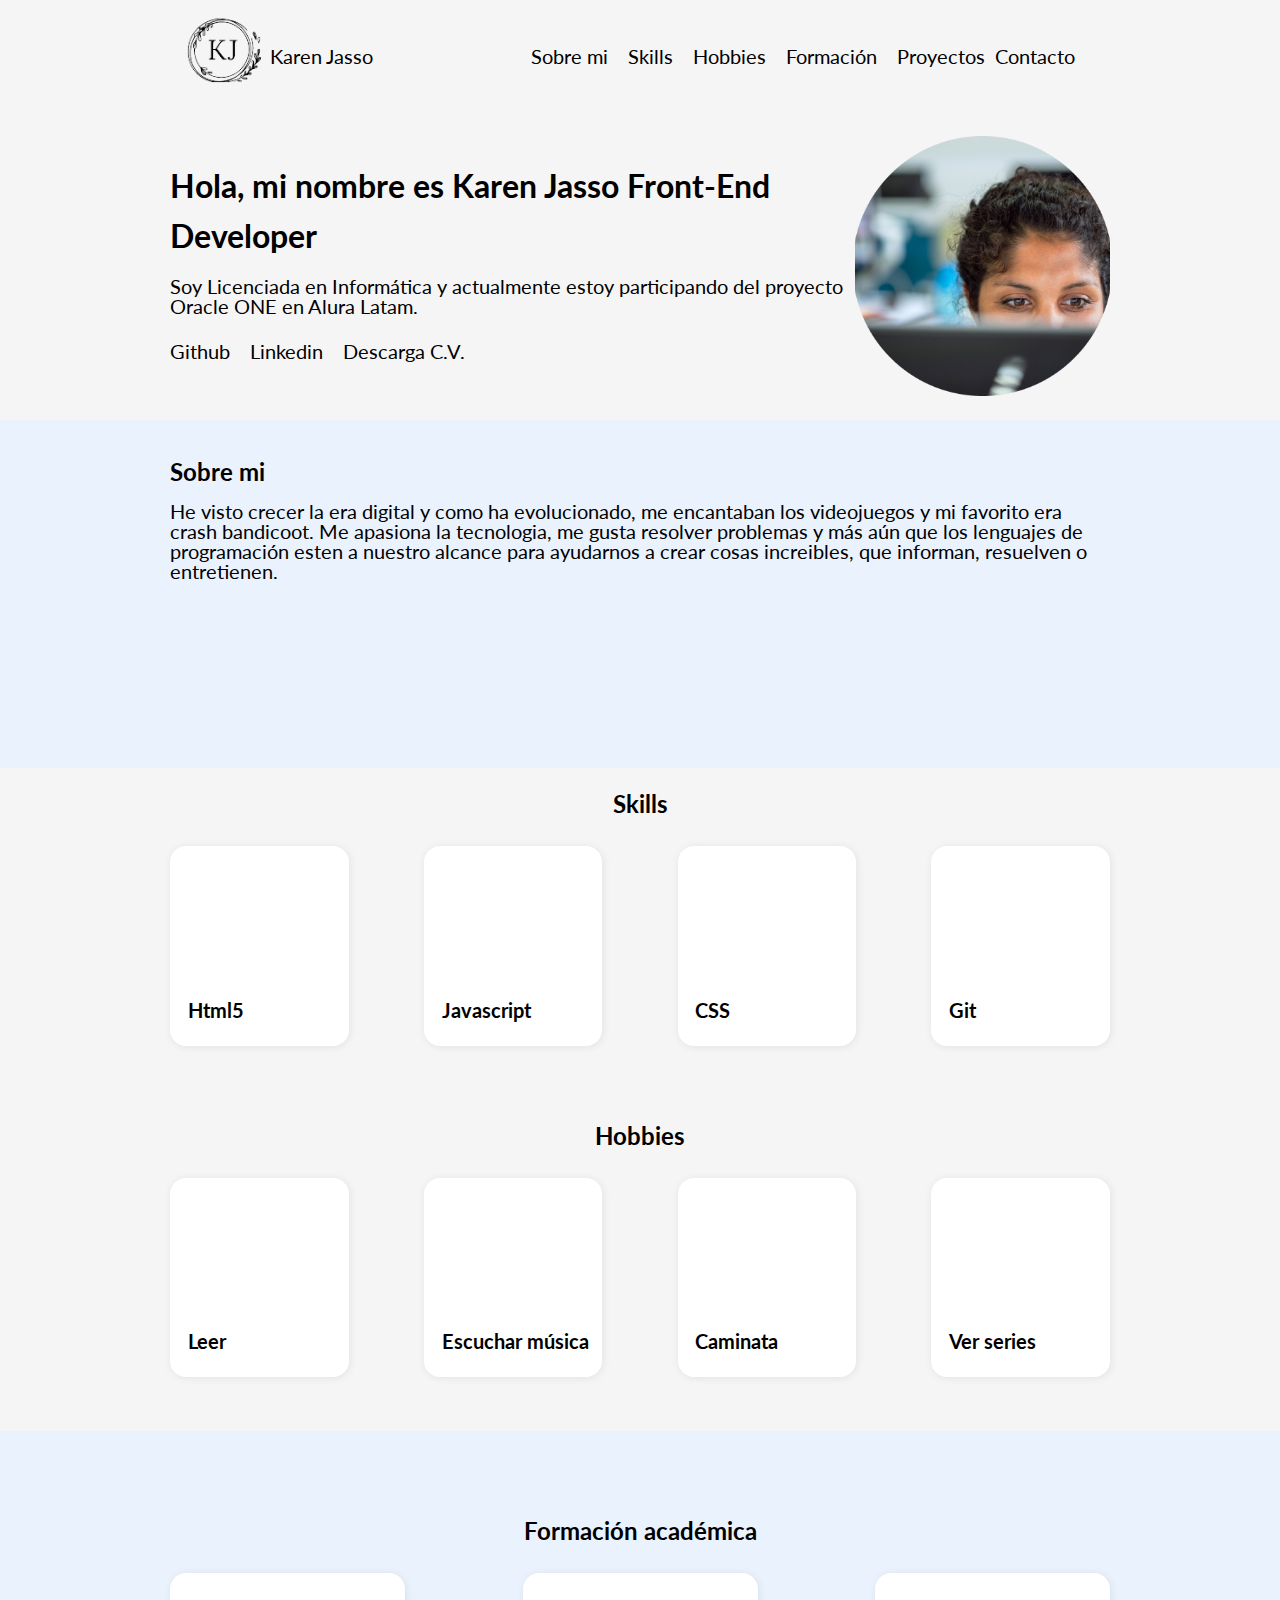
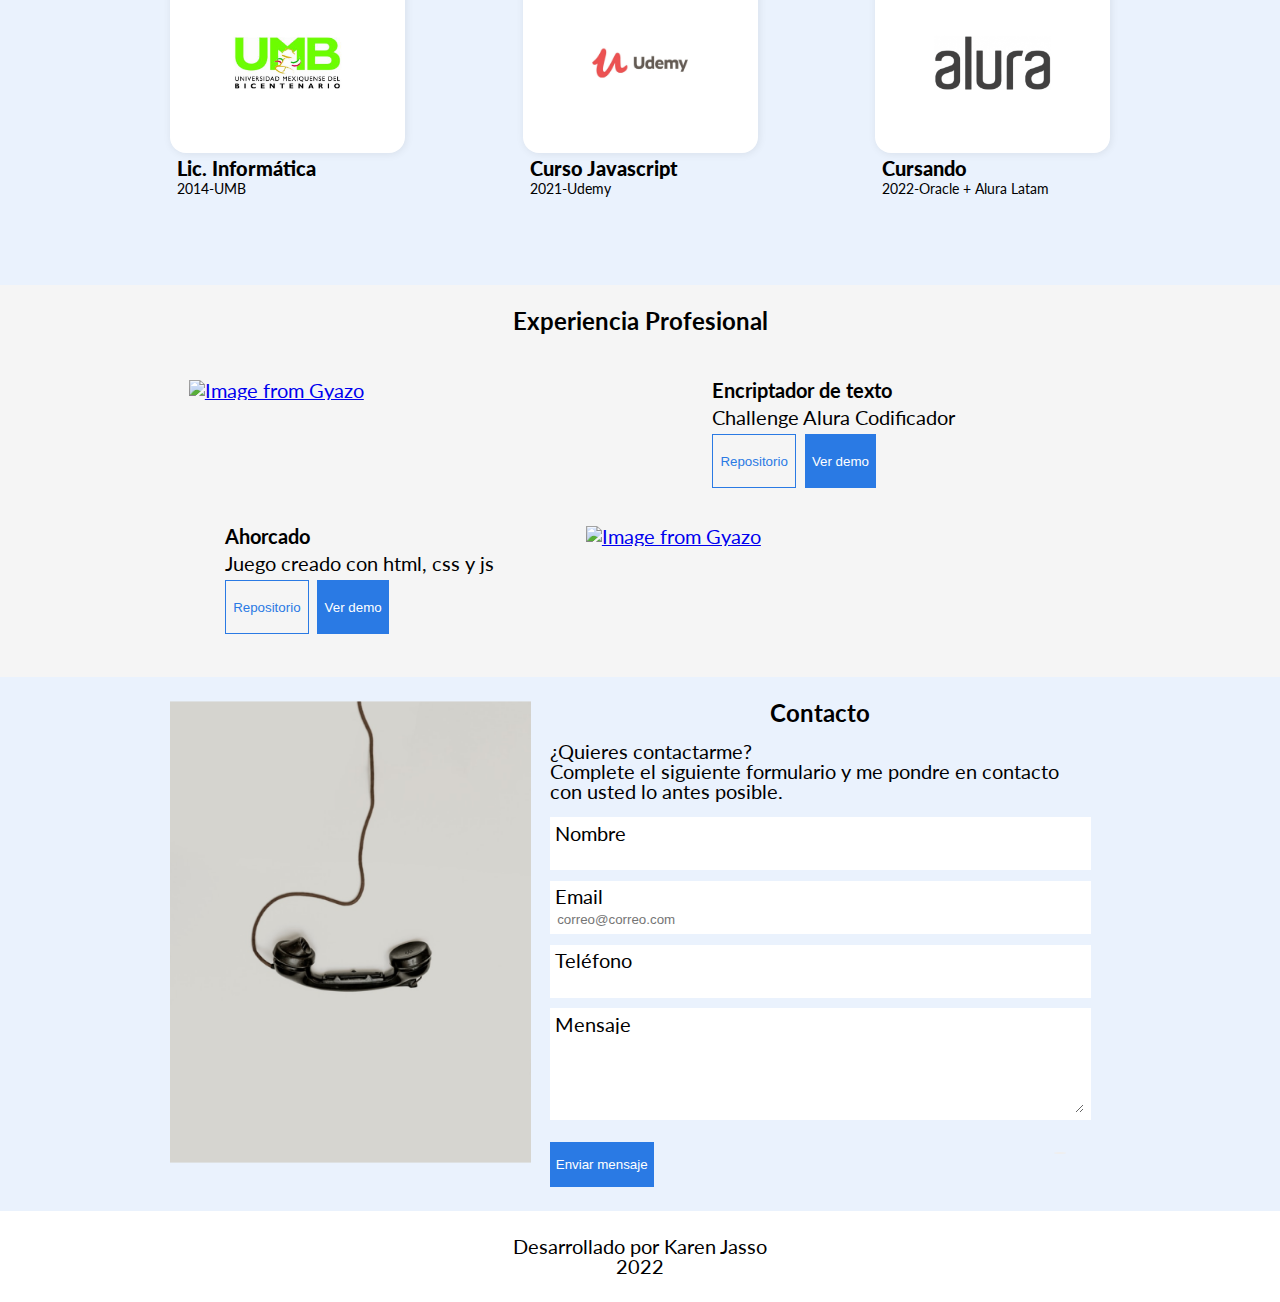
==== commit cc6160e9: "agregando boton para ir al inicio" ====
--- a/index.html
+++ b/index.html
@@ -267,7 +267,7 @@
               
             </form>
 
-            <button id="btn-ir_inicio">ir</button>
+            <button id="btn-ir_inicio"><i class="fa-solid fa-circle-arrow-up"></i></button>
           </div>
         </div>
       </section>
--- a/assets/css/styles.css
+++ b/assets/css/styles.css
@@ -3,6 +3,19 @@
   font-size: 20px;
 }
 
+#btn-ir_inicio {
+  border-radius: 50%;
+  border: none;
+  color: #2a7ae4;
+  font-size: 1.3rem;
+  cursor: pointer;
+  position: absolute;
+  margin-left: 87%;
+  margin-top: -6%;
+}
+#btn-ir_inicio:hover {
+  color: black;
+}
 /*tamaño de layout*/
 
 .alineacion {
--- a/assets/css/section-contacto/contacto-formulario.css
+++ b/assets/css/section-contacto/contacto-formulario.css
@@ -1,6 +1,7 @@
 .contacto-info {
   width: 60%;
   padding: 0 2%;
+  position: relative;
 }
 form {
   margin-top: 3%;
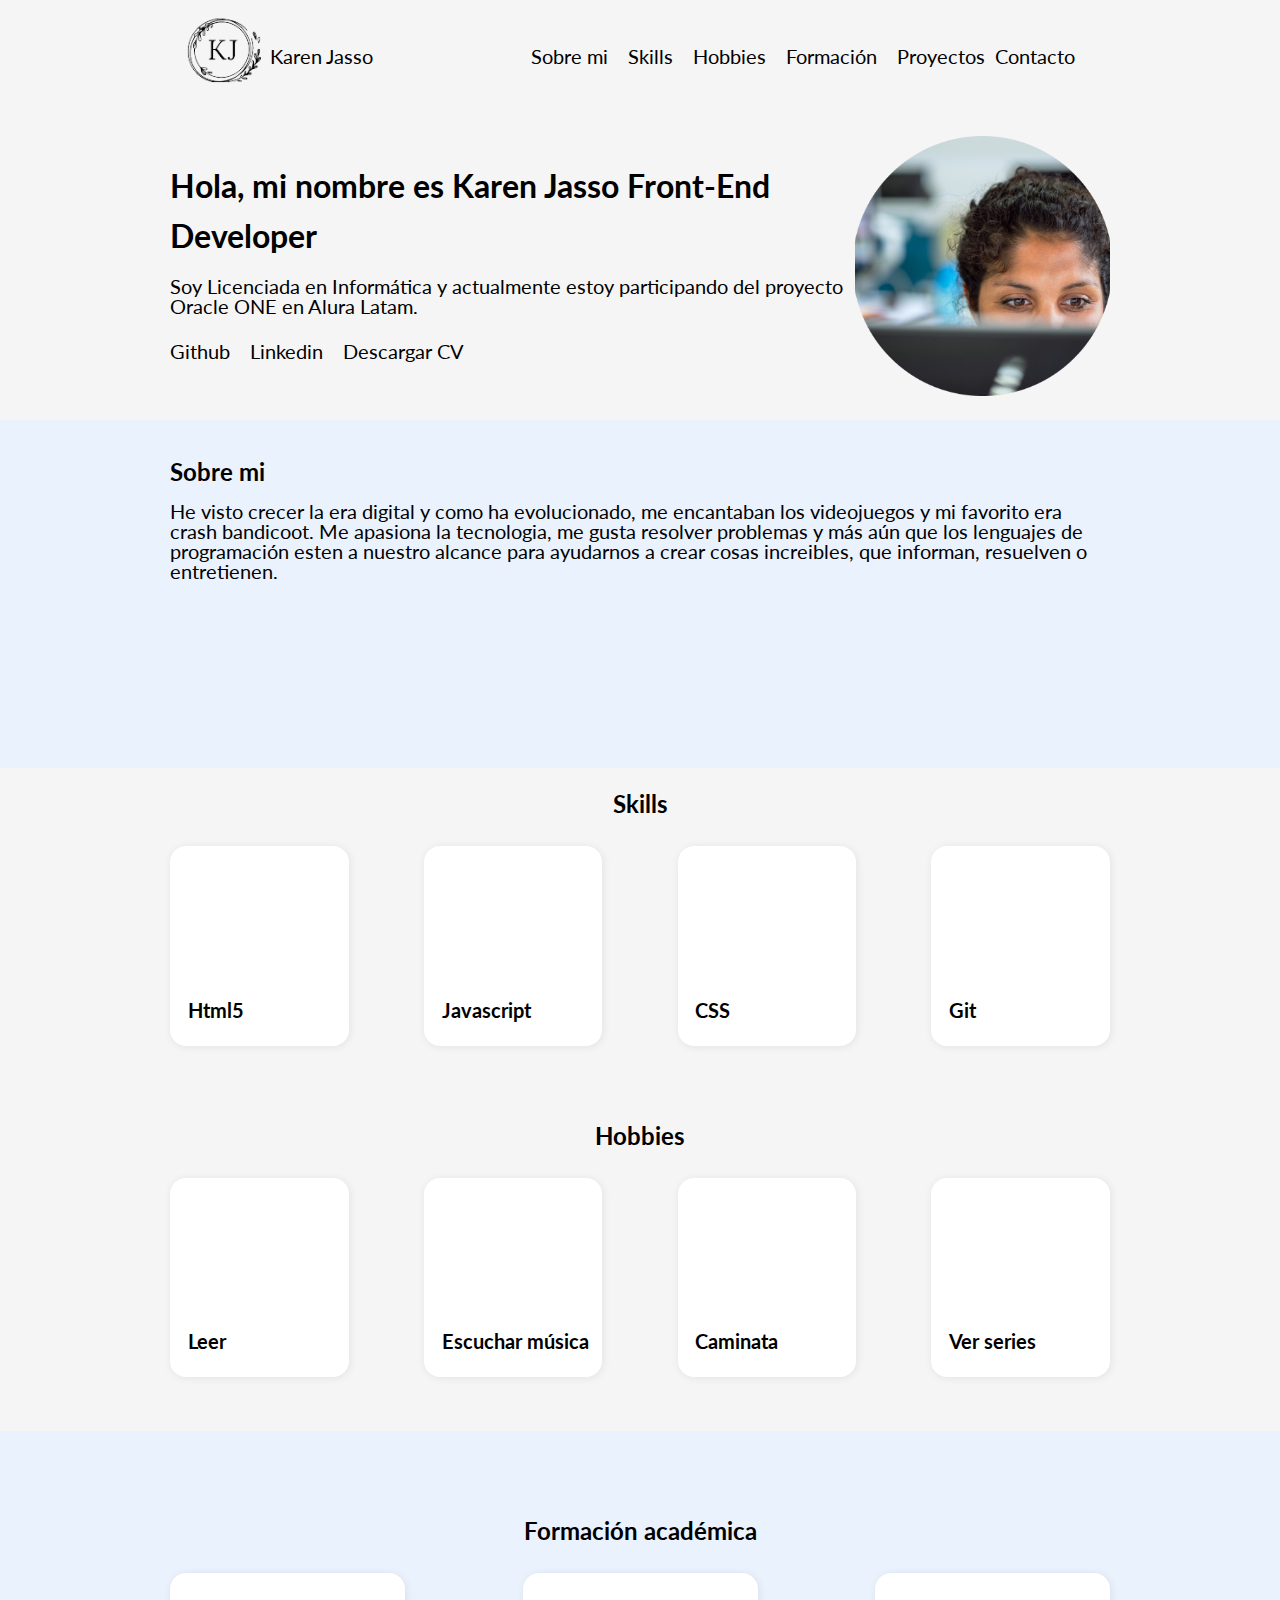
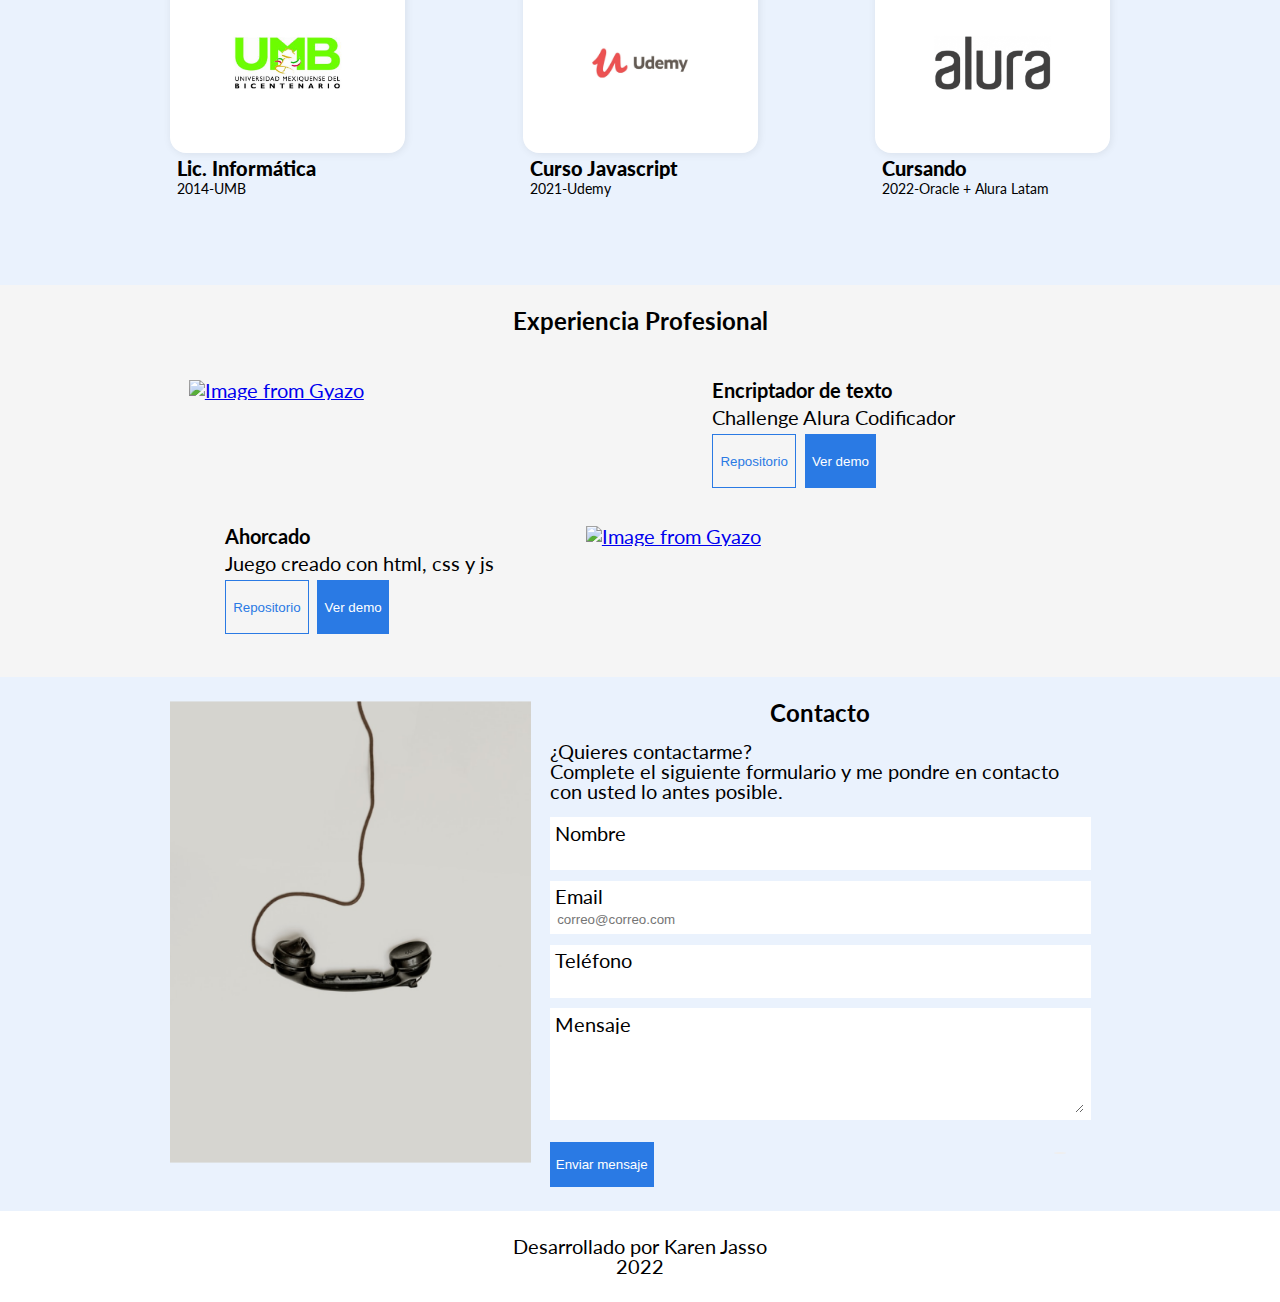
==== commit 79b0e40d: "agregando archivo para descargar de cv" ====
--- a/index.html
+++ b/index.html
@@ -71,7 +71,10 @@
                     <li><a href="">Linkedin</a>
                       <i class="fa-solid fa-square-arrow-up-right"></i>
                     </li>
-                    <li><a href="">Descarga C.V.</a>
+                    <li>
+                      <a href="./assets/C.V" download="C.V">
+                        Descargar CV
+                        </a>
                       <i class="fa-solid fa-square-arrow-up-right"></i>
                     </li>
                   </ul>
